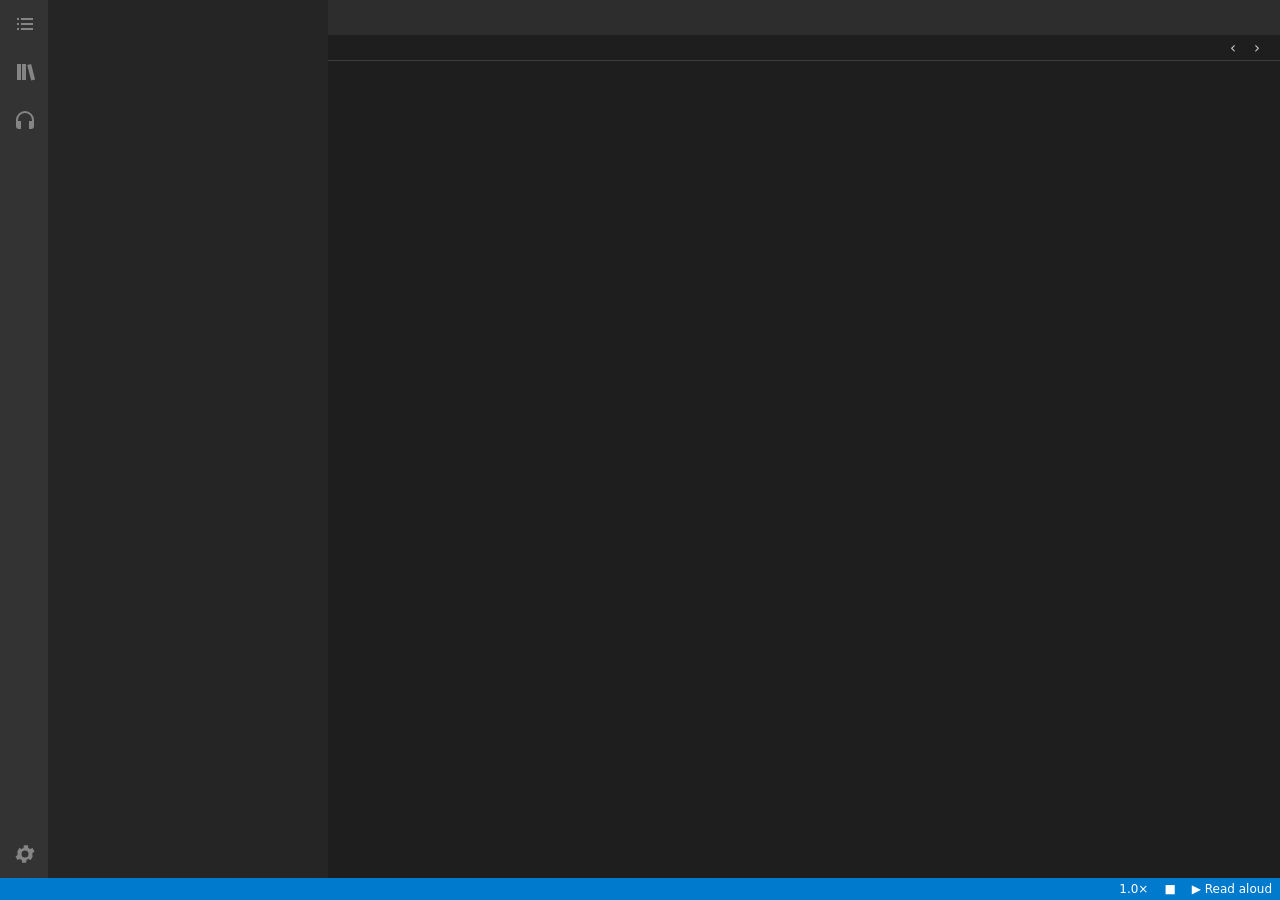
==== crates/marginalia-app/ui/index.html @ fc422eee "Rename project to Marginalia Crates, binaries (marginalia, marginalia-app), app identifier, data dir" ====
<!doctype html>
<html lang="en" data-theme="dark">
<head>
  <meta charset="utf-8">
  <meta name="viewport" content="width=device-width, initial-scale=1">
  <title>Marginalia</title>
  <link rel="stylesheet" href="style.css">
</head>
<body>
  <div id="workbench">
    <nav id="activitybar" aria-label="Views">
      <button class="activity" data-view="chapters" title="Chapters (Ctrl+1)">
        <svg viewBox="0 0 24 24"><path d="M4 6h2v2H4zm4 0h12v2H8zM4 11h2v2H4zm4 0h12v2H8zm-4 5h2v2H4zm4 0h12v2H8z"/></svg>
      </button>
      <button class="activity" data-view="library" title="Library (Ctrl+2)">
        <svg viewBox="0 0 24 24"><path d="M4 4h4v16H4zm5 0h4v16H9zm5.2 1.1 3.9-1 4 15.5-3.9 1z"/></svg>
      </button>
      <button class="activity" data-view="voices" title="Voices (Ctrl+3)">
        <svg viewBox="0 0 24 24"><path d="M12 3a9 9 0 0 0-9 9v6a3 3 0 0 0 3 3h2v-8H5v-1a7 7 0 0 1 14 0v1h-3v8h2a3 3 0 0 0 3-3v-6a9 9 0 0 0-9-9z"/></svg>
      </button>
      <div class="spacer"></div>
      <button class="activity" data-view="settings" title="Settings (Ctrl+,)">
        <svg viewBox="0 0 24 24"><path d="M19.4 13a7.5 7.5 0 0 0 0-2l2.1-1.6-2-3.5-2.5 1a7.4 7.4 0 0 0-1.7-1l-.4-2.6h-4l-.4 2.6a7.4 7.4 0 0 0-1.7 1l-2.5-1-2 3.5L4.6 11a7.5 7.5 0 0 0 0 2l-2.1 1.6 2 3.5 2.5-1a7.4 7.4 0 0 0 1.7 1l.4 2.6h4l.4-2.6a7.4 7.4 0 0 0 1.7-1l2.5 1 2-3.5zM12 15.5a3.5 3.5 0 1 1 0-7 3.5 3.5 0 0 1 0 7z"/></svg>
      </button>
    </nav>

    <aside id="sidebar">
      <header id="sidebar-title"></header>
      <div id="sidebar-content"></div>
    </aside>
    <div id="sash" title="Drag to resize"></div>

    <main id="editor">
      <div id="tabs"></div>
      <div id="breadcrumbs">
        <span id="crumbs"></span>
        <span class="grow"></span>
        <button class="icon-btn" id="btn-prev" title="Previous chapter (←)">‹</button>
        <button class="icon-btn" id="btn-next" title="Next chapter (→)">›</button>
      </div>
      <div id="content" tabindex="0"></div>
    </main>
  </div>

  <footer id="statusbar">
    <div class="left">
      <span class="item" id="st-book"></span>
      <span class="item" id="st-chapter"></span>
      <span class="item" id="st-progress"></span>
    </div>
    <div class="right">
      <span class="item" id="st-voice" title="Voice"></span>
      <button class="item" id="st-speed" title="Speaking speed">1.0×</button>
      <button class="item" id="st-stop" title="Stop">■</button>
      <button class="item" id="st-play" title="Read aloud (Space)">▶ Read aloud</button>
    </div>
  </footer>

  <div id="toasts"></div>
  <script src="app.js"></script>
</body>
</html>
---- crates/marginalia-app/ui/style.css ----
/* Marginalia — VS Code-style workbench. Themes are CSS variables. */

/* Font stacks: Latin fonts with full Vietnamese coverage first, then CJK
   fonts for Chinese characters (browsers fall back glyph by glyph). */
:root {
  --ui-font: system-ui, -apple-system, "Segoe UI", "Noto Sans", Ubuntu,
    "PingFang SC", "Microsoft YaHei", "Noto Sans CJK SC", "Source Han Sans SC", sans-serif;
  --serif: "Noto Serif", "Times New Roman", Georgia, "Songti SC", "SimSun",
    "Noto Serif CJK SC", "Source Han Serif SC", serif;
  --sans: system-ui, -apple-system, "Segoe UI", "Noto Sans", Arial,
    "PingFang SC", "Microsoft YaHei", "Noto Sans CJK SC", "Source Han Sans SC", sans-serif;
}

:root,
:root[data-theme="dark"] {
  --activity-bg: #333333;
  --activity-fg: #858585;
  --activity-fg-active: #ffffff;
  --sidebar-bg: #252526;
  --sidebar-fg: #cccccc;
  --sidebar-title: #bbbbbb;
  --editor-bg: #1e1e1e;
  --reading-fg: #d4d4d4;
  --heading-fg: #ffffff;
  --muted: #8b8b8b;
  --border: #3c3c3c;
  --tab-bg: #2d2d2d;
  --tab-active-bg: #1e1e1e;
  --hover: #2a2d2e;
  --selected: #37373d;
  --selected-focus: #04395e;
  --accent: #007acc;
  --accent-fg: #ffffff;
  --status-bg: #007acc;
  --status-fg: #ffffff;
  --input-bg: #3c3c3c;
  --highlight: rgba(38, 79, 120, 0.85);
  --cursor: rgba(255, 255, 255, 0.12);
  --badge-bg: #4d4d4d;
  --danger: #f48771;
  --scroll: rgba(121, 121, 121, 0.4);
}

:root[data-theme="light"] {
  --activity-bg: #2c2c2c;
  --activity-fg: #8a8a8a;
  --activity-fg-active: #ffffff;
  --sidebar-bg: #f3f3f3;
  --sidebar-fg: #383838;
  --sidebar-title: #6f6f6f;
  --editor-bg: #ffffff;
  --reading-fg: #222222;
  --heading-fg: #000000;
  --muted: #717171;
  --border: #e5e5e5;
  --tab-bg: #ececec;
  --tab-active-bg: #ffffff;
  --hover: #e8e8e8;
  --selected: #e4e6f1;
  --selected-focus: #cce4f7;
  --input-bg: #ffffff;
  --highlight: #add6ff;
  --cursor: rgba(0, 0, 0, 0.07);
  --badge-bg: #c4c4c4;
  --danger: #c72e0f;
  --scroll: rgba(100, 100, 100, 0.4);
}

:root[data-theme="sepia"] {
  --activity-bg: #3b3024;
  --activity-fg: #a89a85;
  --activity-fg-active: #fff7e8;
  --sidebar-bg: #ebe0c8;
  --sidebar-fg: #4a3b2a;
  --sidebar-title: #7a6650;
  --editor-bg: #f4ecd8;
  --reading-fg: #4b3a28;
  --heading-fg: #2f2416;
  --muted: #8a7760;
  --border: #d9cbb0;
  --tab-bg: #e3d6bb;
  --tab-active-bg: #f4ecd8;
  --hover: #e2d5b8;
  --selected: #dccca9;
  --selected-focus: #d4be92;
  --accent: #9a6b2f;
  --status-bg: #8a5f2a;
  --input-bg: #fbf6ea;
  --highlight: #e8cf98;
  --cursor: rgba(90, 60, 20, 0.08);
  --badge-bg: #d2c09c;
  --danger: #a83a1c;
  --scroll: rgba(120, 90, 50, 0.35);
}

* { box-sizing: border-box; }

html, body {
  margin: 0;
  height: 100%;
  overflow: hidden;
  background: var(--editor-bg);
  color: var(--sidebar-fg);
  font: 13px/1.4 var(--ui-font);
  user-select: none;
}

button {
  font: inherit;
  color: inherit;
  background: none;
  border: 0;
  cursor: pointer;
}

::-webkit-scrollbar { width: 10px; height: 10px; }
::-webkit-scrollbar-thumb { background: var(--scroll); }
::-webkit-scrollbar-track { background: transparent; }

#workbench {
  display: flex;
  height: calc(100% - 22px);
}

/* ---------------------------------------------------------- activity bar */

#activitybar {
  width: 48px;
  flex: none;
  display: flex;
  flex-direction: column;
  background: var(--activity-bg);
}
#activitybar .spacer { flex: 1; }
.activity {
  height: 48px;
  display: grid;
  place-items: center;
  border-left: 2px solid transparent;
  color: var(--activity-fg);
}
.activity svg { width: 24px; height: 24px; fill: currentColor; }
.activity:hover { color: var(--activity-fg-active); }
.activity.active {
  color: var(--activity-fg-active);
  border-left-color: var(--activity-fg-active);
}

/* -------------------------------------------------------------- side bar */

#sidebar {
  width: 280px;
  flex: none;
  display: flex;
  flex-direction: column;
  background: var(--sidebar-bg);
  min-width: 170px;
  max-width: 60vw;
}
body.sidebar-hidden #sidebar,
body.sidebar-hidden #sash { display: none; }

#sidebar-title {
  height: 35px;
  flex: none;
  display: flex;
  align-items: center;
  padding: 0 8px 0 20px;
  font-size: 11px;
  letter-spacing: 0.04em;
  text-transform: uppercase;
  color: var(--sidebar-title);
}
#sidebar-title .grow { flex: 1; }
#sidebar-content { flex: 1; overflow-y: auto; overflow-x: hidden; }

#sash {
  width: 4px;
  margin-left: -2px;
  margin-right: -2px;
  cursor: col-resize;
  z-index: 2;
  flex: none;
}
#sash:hover, #sash.dragging { background: var(--accent); }

.section-header {
  display: flex;
  align-items: center;
  height: 22px;
  padding: 0 8px 0 12px;
  font-size: 11px;
  font-weight: 700;
  text-transform: uppercase;
  border-top: 1px solid var(--border);
}
.section-header .grow { flex: 1; }

.filter {
  margin: 4px 12px 8px;
  display: flex;
}
input[type="search"], input[type="text"], select {
  width: 100%;
  background: var(--input-bg);
  color: var(--sidebar-fg);
  border: 1px solid var(--border);
  padding: 4px 6px;
  font: inherit;
  outline: none;
}
select {
  appearance: none;
  -webkit-appearance: none;
  padding-right: 22px;
  background-image: linear-gradient(45deg, transparent 50%, var(--muted) 50%),
    linear-gradient(135deg, var(--muted) 50%, transparent 50%);
  background-position: calc(100% - 12px) 50%, calc(100% - 8px) 50%;
  background-size: 4px 4px;
  background-repeat: no-repeat;
  cursor: pointer;
}
select option { background: var(--sidebar-bg); color: var(--sidebar-fg); }
input:focus, select:focus { border-color: var(--accent); }

.list-item {
  display: flex;
  align-items: center;
  gap: 6px;
  min-height: 22px;
  padding: 2px 8px 2px 20px;
  cursor: pointer;
  white-space: nowrap;
}
.list-item:hover { background: var(--hover); }
.list-item.active { background: var(--selected); }
#sidebar:focus-within .list-item.active { background: var(--selected-focus); }
.list-item .label { flex: 1; overflow: hidden; text-overflow: ellipsis; }
.list-item .num { color: var(--muted); font-variant-numeric: tabular-nums; min-width: 2.2em; text-align: right; }
.list-item .meta { color: var(--muted); font-size: 12px; }
.list-item .actions { display: none; gap: 2px; }
.list-item:hover .actions { display: flex; }

.book-item { align-items: flex-start; padding-top: 6px; padding-bottom: 6px; white-space: normal; }
.book-item .cover {
  flex: none;
  width: 34px;
  height: 46px;
  border-radius: 2px;
  display: grid;
  place-items: center;
  color: #fff;
  font-weight: 700;
  font-size: 15px;
  overflow: hidden;
}
.book-item .cover img { width: 100%; height: 100%; object-fit: cover; }
.book-item .info { flex: 1; min-width: 0; }
.book-item .title { overflow: hidden; text-overflow: ellipsis; white-space: nowrap; }
.book-item .meta { white-space: nowrap; overflow: hidden; text-overflow: ellipsis; }
.progress-line { height: 2px; background: var(--border); margin-top: 4px; }
.progress-line > div { height: 100%; background: var(--accent); }

.badge {
  font-size: 10px;
  padding: 0 5px;
  border-radius: 8px;
  background: var(--badge-bg);
  color: var(--sidebar-fg);
}

.icon-btn {
  width: 22px;
  height: 22px;
  border-radius: 4px;
  display: inline-grid;
  place-items: center;
  font-size: 15px;
  color: var(--sidebar-fg);
}
.icon-btn:hover { background: var(--hover); }
.icon-btn:disabled { opacity: 0.35; cursor: default; background: none; }

.btn {
  background: var(--accent);
  color: var(--accent-fg);
  padding: 5px 12px;
  border-radius: 2px;
}
.btn:hover { filter: brightness(1.1); }
.btn:disabled { opacity: 0.5; cursor: default; }
.btn.block { display: block; width: calc(100% - 40px); margin: 8px 20px; }
.btn.small { padding: 1px 8px; font-size: 12px; }
.btn.secondary { background: var(--badge-bg); color: var(--sidebar-fg); }

.hint { color: var(--muted); padding: 6px 20px; line-height: 1.5; }
.hint code { font-size: 12px; }
.error-text { color: var(--danger); }

.bar {
  height: 4px;
  background: var(--border);
  border-radius: 2px;
  overflow: hidden;
  margin-top: 3px;
}
.bar > div { height: 100%; background: var(--accent); width: 0; transition: width 0.2s; }

.setting { padding: 8px 20px; }
.setting label { display: block; font-weight: 600; margin-bottom: 4px; }
.setting .desc { color: var(--muted); font-size: 12px; margin-bottom: 6px; }
.setting input[type="range"] { width: 100%; accent-color: var(--accent); }
.setting .value { float: right; color: var(--muted); font-weight: 400; }

/* ----------------------------------------------------------------- editor */

#editor {
  flex: 1;
  min-width: 0;
  display: flex;
  flex-direction: column;
  background: var(--editor-bg);
}

#tabs {
  height: 35px;
  flex: none;
  display: flex;
  background: var(--tab-bg);
  overflow: hidden;
}
.tab {
  display: flex;
  align-items: center;
  gap: 6px;
  padding: 0 10px 0 12px;
  max-width: 260px;
  background: var(--tab-active-bg);
  border-top: 1px solid var(--accent);
  color: var(--heading-fg);
}
.tab .label { overflow: hidden; text-overflow: ellipsis; white-space: nowrap; }

#breadcrumbs {
  height: 26px;
  flex: none;
  display: flex;
  align-items: center;
  gap: 2px;
  padding: 0 12px 0 16px;
  color: var(--muted);
  border-bottom: 1px solid var(--border);
}
#breadcrumbs .grow { flex: 1; }
#crumbs { white-space: nowrap; overflow: hidden; text-overflow: ellipsis; }
#crumbs .sep { margin: 0 6px; opacity: 0.7; }

#content {
  position: relative;
  flex: 1;
  overflow-y: auto;
  outline: none;
  scroll-behavior: auto;
}

.reading {
  --font-size: 19px;
  --line-height: 1.7;
  --width: 70ch;
  max-width: var(--width);
  margin: 0 auto;
  padding: 40px 32px 30vh;
  color: var(--reading-fg);
  font-size: var(--font-size);
  line-height: var(--line-height);
  font-family: var(--serif);
  user-select: text;
  line-break: strict;
  overflow-wrap: break-word;
}
.reading.sans { font-family: var(--sans); }
/* Traditional Chinese books get Traditional glyph shapes. */
.reading:lang(zh-TW), .reading:lang(zh-HK), .reading:lang(zh-Hant) {
  --serif: "Noto Serif", "Times New Roman", "Songti TC", "PMingLiU", "Noto Serif CJK TC", serif;
  --sans: system-ui, "Segoe UI", "Noto Sans", "PingFang TC", "Microsoft JhengHei", "Noto Sans CJK TC", sans-serif;
}
/* Chinese paragraphs are traditionally indented by two characters. */
.reading:lang(zh) p:not(.heading) { text-indent: 2em; }
.reading p { margin: 0 0 0.9em; }
.reading p.heading {
  font-size: 1.45em;
  line-height: 1.3;
  font-weight: 600;
  color: var(--heading-fg);
  margin: 0 0 1.2em;
}
.reading figure {
  margin: 1.2em 0;
  text-align: center;
}
.reading figure img {
  max-width: 100%;
  max-height: 85vh;
  height: auto;
  object-fit: contain;
  border-radius: 2px;
}
.reading .s { border-radius: 3px; transition: background-color 0.15s; cursor: text; }
.reading .s.cursor { background: var(--cursor); }
.reading .s.speaking { background: var(--highlight); }

.chapter-nav {
  display: flex;
  justify-content: space-between;
  gap: 12px;
  margin-top: 3em;
  padding-top: 1.5em;
  border-top: 1px solid var(--border);
  font-family: var(--ui-font);
  font-size: 13px;
}
.chapter-nav button {
  padding: 8px 12px;
  border: 1px solid var(--border);
  border-radius: 4px;
  max-width: 48%;
  text-align: left;
  color: var(--reading-fg);
}
.chapter-nav button:hover { background: var(--hover); }
.chapter-nav .next { margin-left: auto; text-align: right; }
.chapter-nav small { display: block; color: var(--muted); }

/* Welcome page, like VS Code's. */
.welcome {
  max-width: 760px;
  margin: 0 auto;
  padding: 10vh 40px 40px;
}
.welcome h1 { font-size: 34px; font-weight: 400; margin: 0; color: var(--heading-fg); }
.welcome .sub { font-size: 17px; color: var(--muted); margin: 4px 0 36px; }
.welcome .cols { display: grid; grid-template-columns: 1fr 1fr; gap: 40px; }
.welcome h2 { font-size: 15px; font-weight: 400; margin: 0 0 10px; color: var(--heading-fg); }
.welcome a, .link {
  color: #3794ff;
  cursor: pointer;
  text-decoration: none;
  display: block;
  padding: 3px 0;
}
:root[data-theme="light"] .welcome a, :root[data-theme="light"] .link { color: #006ab1; }
:root[data-theme="sepia"] .welcome a, :root[data-theme="sepia"] .link { color: #8a4f12; }
.welcome a:hover, .link:hover { text-decoration: underline; }
.welcome .recent span { color: var(--muted); margin-left: 8px; }
.welcome .drop {
  margin-top: 40px;
  border: 1px dashed var(--border);
  border-radius: 6px;
  padding: 24px;
  text-align: center;
  color: var(--muted);
}
.welcome kbd, .hint kbd {
  font: 11px ui-monospace, monospace;
  padding: 1px 4px;
  border: 1px solid var(--border);
  border-radius: 3px;
}
body.dragging #content { outline: 2px dashed var(--accent); outline-offset: -8px; }

/* ------------------------------------------------------------- status bar */

#statusbar {
  height: 22px;
  display: flex;
  justify-content: space-between;
  background: var(--status-bg);
  color: var(--status-fg);
  font-size: 12px;
}
#statusbar .left, #statusbar .right { display: flex; min-width: 0; }
#statusbar .item {
  display: flex;
  align-items: center;
  padding: 0 8px;
  white-space: nowrap;
  color: var(--status-fg);
}
#statusbar .item:empty { display: none; }
#statusbar button.item:hover { background: rgba(255, 255, 255, 0.12); }
#statusbar #st-book { max-width: 30vw; overflow: hidden; text-overflow: ellipsis; display: block; line-height: 22px; }
#st-play.playing { background: rgba(255, 255, 255, 0.18); }

/* ----------------------------------------------------------------- toasts */

#toasts {
  position: fixed;
  right: 12px;
  bottom: 34px;
  display: flex;
  flex-direction: column;
  gap: 8px;
  z-index: 10;
}
.toast {
  width: 380px;
  max-width: calc(100vw - 24px);
  background: var(--sidebar-bg);
  color: var(--sidebar-fg);
  border: 1px solid var(--border);
  border-left: 3px solid var(--accent);
  box-shadow: 0 2px 8px rgba(0, 0, 0, 0.35);
  padding: 10px 12px;
  display: flex;
  gap: 10px;
  align-items: flex-start;
  user-select: text;
}
.toast.error { border-left-color: var(--danger); }
.toast .msg { flex: 1; line-height: 1.45; word-break: break-word; }
.toast .actions { margin-top: 8px; display: flex; gap: 8px; }
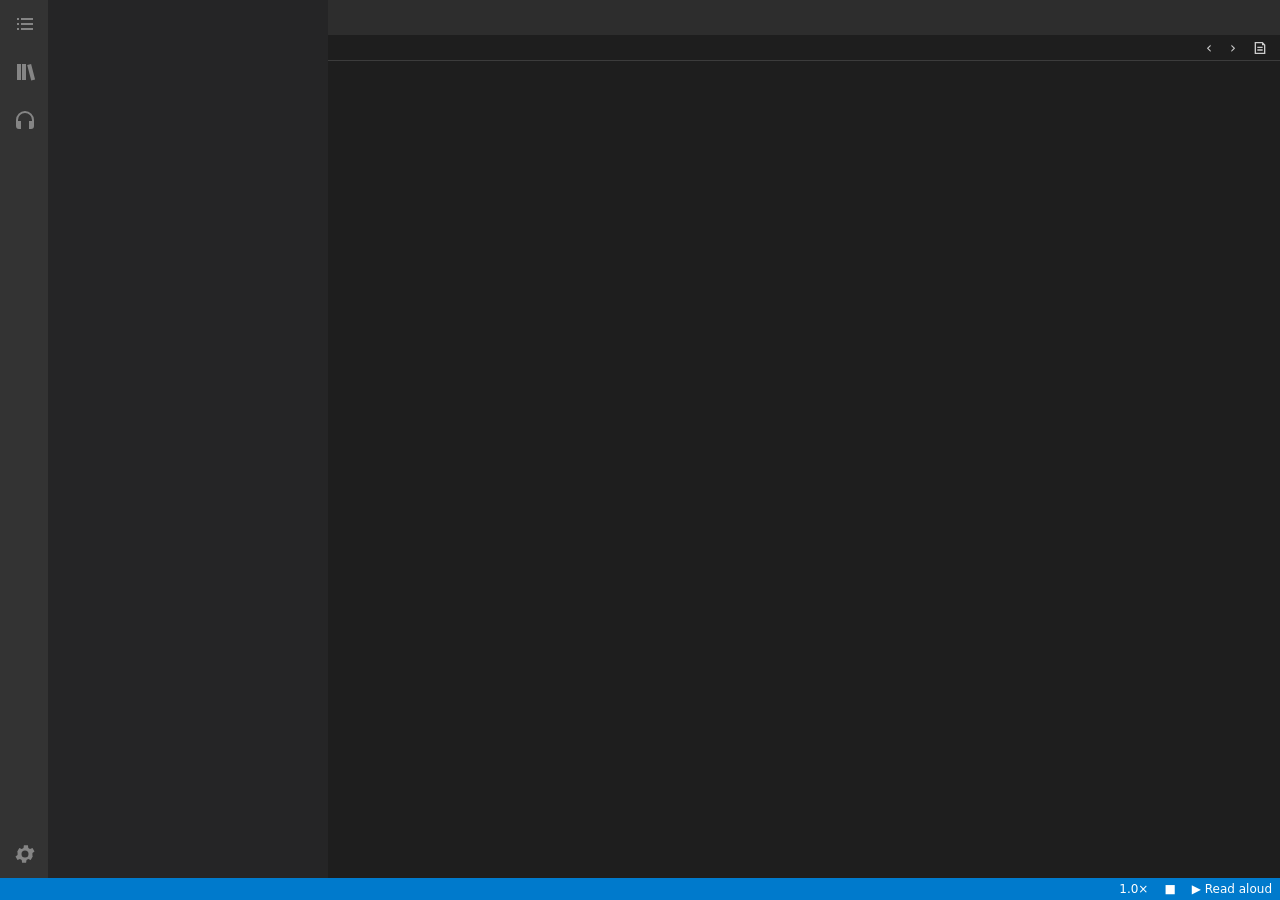
==== commit 591bda0d: "Add notes and a Marginalia logo Notes: annotate a selected passage (also across paragraphs) or a who" ====
--- a/crates/marginalia-app/ui/index.html
+++ b/crates/marginalia-app/ui/index.html
@@ -37,9 +37,22 @@
         <span class="grow"></span>
         <button class="icon-btn" id="btn-prev" title="Previous chapter (←)">‹</button>
         <button class="icon-btn" id="btn-next" title="Next chapter (→)">›</button>
+        <button class="icon-btn" id="btn-notes" title="Toggle notes panel (Ctrl+Shift+M)">
+          <svg viewBox="0 0 24 24"><path d="M4 3h12l4 4v14H4zm2 2v14h12V8h-3V5zm2 5h8v2H8zm0 4h8v2H8z"/></svg>
+        </button>
       </div>
       <div id="content" tabindex="0"></div>
     </main>
+
+    <aside id="notes-panel" aria-label="Notes">
+      <header class="panel-title">
+        <span>Notes</span><span class="badge" id="notes-count">0</span><span class="grow"></span>
+        <button class="icon-btn" id="notes-export" title="Export notes as Markdown">⤓</button>
+        <button class="icon-btn" id="notes-close" title="Close">×</button>
+      </header>
+      <div class="filter"><input type="search" id="notes-filter" placeholder="Filter notes"></div>
+      <div id="notes-list"></div>
+    </aside>
   </div>
 
   <footer id="statusbar">
@@ -47,6 +60,7 @@
       <span class="item" id="st-book"></span>
       <span class="item" id="st-chapter"></span>
       <span class="item" id="st-progress"></span>
+      <button class="item" id="st-notes" title="Notes (Ctrl+Shift+M)"></button>
     </div>
     <div class="right">
       <span class="item" id="st-voice" title="Voice"></span>
@@ -56,6 +70,21 @@
     </div>
   </footer>
 
+  <button id="sel-note" hidden>✎ Note</button>
+  <div id="note-editor" hidden>
+    <div class="quote"></div>
+    <textarea placeholder="Write a note…  (Ctrl+Enter to save, Esc to cancel)"></textarea>
+    <div class="row">
+      <span class="colors">
+        <button data-color="amber" title="Amber"></button><button data-color="green" title="Green"></button><button data-color="blue" title="Blue"></button><button data-color="rose" title="Rose"></button>
+      </span>
+      <span class="grow"></span>
+      <button class="btn small secondary" data-act="delete">Delete</button>
+      <button class="btn small secondary" data-act="cancel">Cancel</button>
+      <button class="btn small" data-act="save">Save</button>
+    </div>
+  </div>
+
   <div id="toasts"></div>
   <script src="app.js"></script>
 </body>
--- a/crates/marginalia-app/ui/style.css
+++ b/crates/marginalia-app/ui/style.css
@@ -519,3 +519,193 @@
 .toast.error { border-left-color: var(--danger); }
 .toast .msg { flex: 1; line-height: 1.45; word-break: break-word; }
 .toast .actions { margin-top: 8px; display: flex; gap: 8px; }
+
+/* ------------------------------------------------------------------ notes */
+
+:root {
+  --note-amber: rgba(242, 184, 75, 0.38);
+  --note-green: rgba(110, 190, 120, 0.35);
+  --note-blue: rgba(90, 160, 240, 0.35);
+  --note-rose: rgba(235, 110, 140, 0.35);
+  --note-amber-solid: #e2a634;
+  --note-green-solid: #5aa865;
+  --note-blue-solid: #4f8fdc;
+  --note-rose-solid: #d65a7c;
+}
+::highlight(note-amber) { background-color: var(--note-amber); }
+::highlight(note-green) { background-color: var(--note-green); }
+::highlight(note-blue) { background-color: var(--note-blue); }
+::highlight(note-rose) { background-color: var(--note-rose); }
+::highlight(note-flash) { background-color: var(--highlight); }
+
+.reading p { position: relative; }
+/* Gutter in the left margin: "+" to annotate a paragraph, dots for notes.
+   Generated content only, so it never becomes part of the text. */
+.reading .gutter {
+  position: absolute;
+  left: -34px;
+  top: 0.15em;
+  width: 22px;
+  height: 22px;
+  border-radius: 50%;
+  display: grid;
+  place-items: center;
+  cursor: pointer;
+  font: 600 15px/1 var(--ui-font);
+  text-indent: 0;
+  user-select: none;
+}
+.reading .gutter.add { opacity: 0; color: var(--muted); }
+.reading .gutter.add::before { content: "+"; }
+.reading p:hover .gutter.add { opacity: 0.8; }
+.reading .gutter.add:hover { background: var(--hover); opacity: 1; }
+.reading p.noted .gutter.add { display: none; }
+.reading .gutter.mark::before {
+  content: "";
+  width: 10px;
+  height: 10px;
+  border-radius: 50%;
+  background: var(--dot, var(--note-amber-solid));
+  box-shadow: 0 0 0 3px var(--editor-bg);
+}
+.reading .gutter.mark[data-count]:not([data-count="1"])::after {
+  content: attr(data-count);
+  position: absolute;
+  left: 18px;
+  top: -4px;
+  font-size: 10px;
+  color: var(--muted);
+}
+.reading p.noted.whole::after {
+  content: "";
+  position: absolute;
+  left: -14px;
+  top: 0.2em;
+  bottom: 0.2em;
+  width: 3px;
+  border-radius: 2px;
+  background: var(--dot, var(--note-amber-solid));
+  opacity: 0.8;
+}
+.reading p.flash { animation: flash 1.4s ease-out; }
+@keyframes flash { from { background: var(--highlight); } to { background: transparent; } }
+
+#notes-panel {
+  width: 300px;
+  flex: none;
+  display: none;
+  flex-direction: column;
+  background: var(--sidebar-bg);
+  border-left: 1px solid var(--border);
+}
+body.notes-open #notes-panel { display: flex; }
+#btn-notes svg { width: 16px; height: 16px; fill: currentColor; }
+body.notes-open #btn-notes { background: var(--selected); }
+.panel-title {
+  height: 35px;
+  flex: none;
+  display: flex;
+  align-items: center;
+  gap: 6px;
+  padding: 0 8px 0 16px;
+  font-size: 11px;
+  letter-spacing: 0.04em;
+  text-transform: uppercase;
+  color: var(--sidebar-title);
+}
+.panel-title .grow { flex: 1; }
+#notes-list { flex: 1; overflow-y: auto; padding-bottom: 20px; }
+.note-group {
+  padding: 10px 16px 4px;
+  font-size: 11px;
+  font-weight: 700;
+  text-transform: uppercase;
+  color: var(--sidebar-title);
+}
+.note-card {
+  margin: 4px 10px;
+  padding: 8px 10px;
+  border-left: 3px solid var(--dot, var(--note-amber-solid));
+  border-radius: 3px;
+  background: var(--editor-bg);
+  cursor: pointer;
+  position: relative;
+}
+.note-card:hover { background: var(--hover); }
+.note-card.active { outline: 1px solid var(--accent); }
+.note-card .q {
+  font-style: italic;
+  color: var(--muted);
+  display: -webkit-box;
+  -webkit-line-clamp: 3;
+  -webkit-box-orient: vertical;
+  overflow: hidden;
+  margin-bottom: 4px;
+}
+.note-card .t { white-space: pre-wrap; word-break: break-word; color: var(--sidebar-fg); }
+.note-card .when { font-size: 11px; color: var(--muted); margin-top: 4px; }
+.note-card .actions { position: absolute; top: 4px; right: 4px; display: none; }
+.note-card:hover .actions { display: flex; }
+
+#sel-note {
+  position: fixed;
+  z-index: 20;
+  background: var(--accent);
+  color: var(--accent-fg);
+  padding: 4px 10px;
+  border-radius: 4px;
+  box-shadow: 0 2px 8px rgba(0, 0, 0, 0.35);
+  font-size: 12px;
+}
+#note-editor {
+  position: fixed;
+  z-index: 20;
+  width: 360px;
+  max-width: calc(100vw - 24px);
+  background: var(--sidebar-bg);
+  border: 1px solid var(--border);
+  border-radius: 6px;
+  box-shadow: 0 6px 24px rgba(0, 0, 0, 0.4);
+  padding: 10px;
+  display: flex;
+  flex-direction: column;
+  gap: 8px;
+}
+#note-editor[hidden], #sel-note[hidden] { display: none; }
+#note-editor .quote {
+  font-style: italic;
+  color: var(--muted);
+  border-left: 3px solid var(--dot, var(--note-amber-solid));
+  padding-left: 8px;
+  max-height: 4.5em;
+  overflow: hidden;
+}
+#note-editor textarea {
+  min-height: 90px;
+  resize: vertical;
+  background: var(--input-bg);
+  color: var(--sidebar-fg);
+  border: 1px solid var(--border);
+  padding: 6px;
+  font: 13px/1.5 var(--ui-font);
+  outline: none;
+}
+#note-editor textarea:focus { border-color: var(--accent); }
+#note-editor .row { display: flex; align-items: center; gap: 6px; }
+#note-editor .row .grow { flex: 1; }
+#note-editor .colors { display: flex; gap: 6px; }
+#note-editor .colors button {
+  width: 16px;
+  height: 16px;
+  border-radius: 50%;
+  border: 2px solid transparent;
+}
+#note-editor .colors button.on { border-color: var(--sidebar-fg); }
+[data-color="amber"] { --dot: var(--note-amber-solid); }
+[data-color="green"] { --dot: var(--note-green-solid); }
+[data-color="blue"] { --dot: var(--note-blue-solid); }
+[data-color="rose"] { --dot: var(--note-rose-solid); }
+#note-editor .colors button { background: var(--dot); }
+
+.welcome .brand { display: flex; align-items: center; gap: 18px; }
+.welcome .brand img { width: 72px; height: 72px; }
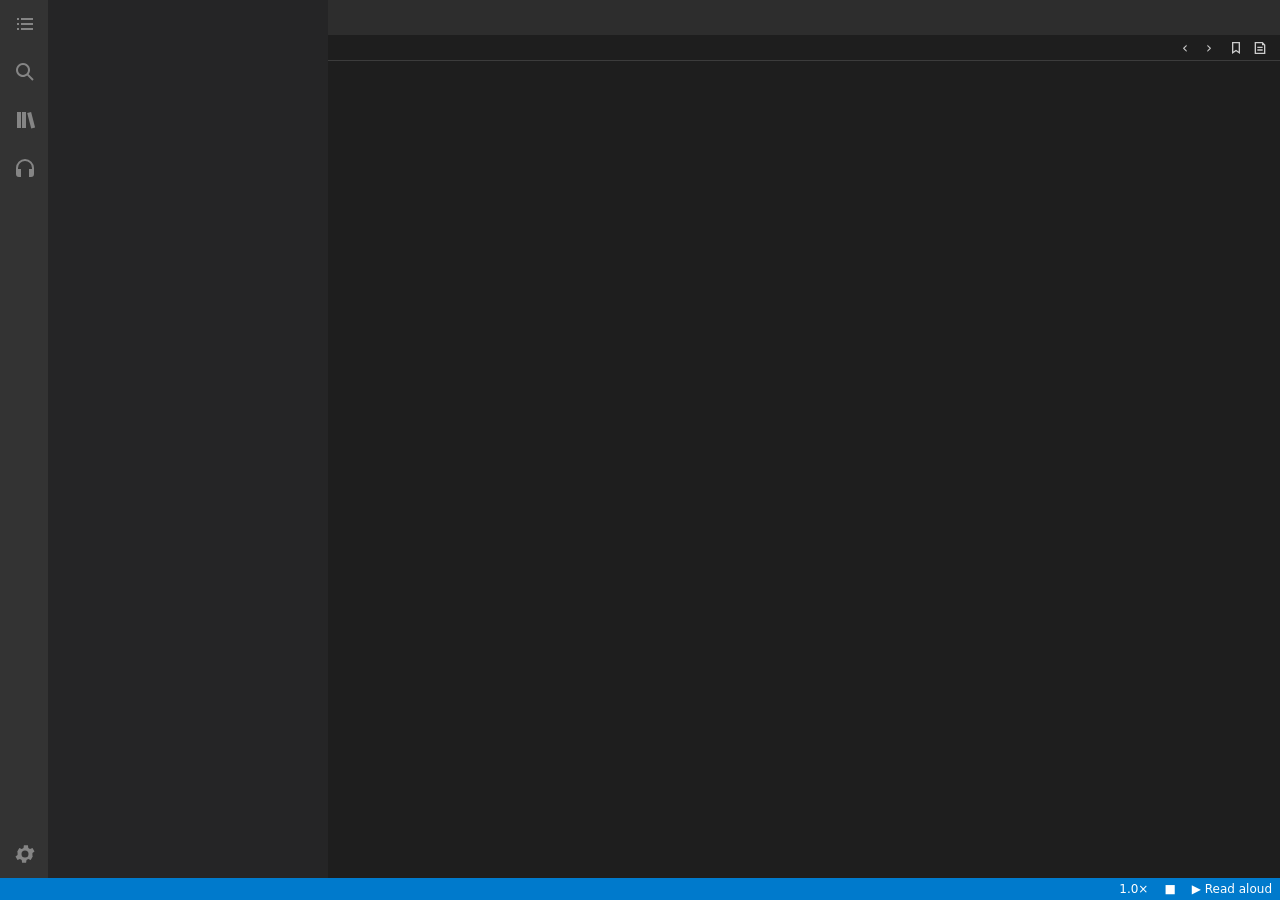
==== commit 5d99ebfa: "Add search inside a book and bookmarks Search (Ctrl+F) looks through every chapter, ignoring case an" ====
--- a/crates/marginalia-app/ui/index.html
+++ b/crates/marginalia-app/ui/index.html
@@ -11,6 +11,9 @@
     <nav id="activitybar" aria-label="Views">
       <button class="activity" data-view="chapters" title="Chapters (Ctrl+1)">
         <svg viewBox="0 0 24 24"><path d="M4 6h2v2H4zm4 0h12v2H8zM4 11h2v2H4zm4 0h12v2H8zm-4 5h2v2H4zm4 0h12v2H8z"/></svg>
+      </button>
+      <button class="activity" data-view="search" title="Search in book (Ctrl+F)">
+        <svg viewBox="0 0 24 24"><path d="M10 3a7 7 0 0 1 5.6 11.2l5.1 5.1-1.4 1.4-5.1-5.1A7 7 0 1 1 10 3zm0 2a5 5 0 1 0 0 10 5 5 0 0 0 0-10z"/></svg>
       </button>
       <button class="activity" data-view="library" title="Library (Ctrl+2)">
         <svg viewBox="0 0 24 24"><path d="M4 4h4v16H4zm5 0h4v16H9zm5.2 1.1 3.9-1 4 15.5-3.9 1z"/></svg>
@@ -37,6 +40,9 @@
         <span class="grow"></span>
         <button class="icon-btn" id="btn-prev" title="Previous chapter (←)">‹</button>
         <button class="icon-btn" id="btn-next" title="Next chapter (→)">›</button>
+        <button class="icon-btn" id="btn-bookmark" title="Bookmark this place (Ctrl+D)">
+          <svg viewBox="0 0 24 24"><path d="M6 3h12v18l-6-4-6 4zm2 2v12.3l4-2.7 4 2.7V5z"/></svg>
+        </button>
         <button class="icon-btn" id="btn-notes" title="Toggle notes panel (Ctrl+Shift+M)">
           <svg viewBox="0 0 24 24"><path d="M4 3h12l4 4v14H4zm2 2v14h12V8h-3V5zm2 5h8v2H8zm0 4h8v2H8z"/></svg>
         </button>
@@ -46,11 +52,13 @@
 
     <aside id="notes-panel" aria-label="Notes">
       <header class="panel-title">
-        <span>Notes</span><span class="badge" id="notes-count">0</span><span class="grow"></span>
+        <button class="panel-tab" data-tab="notes">Notes <span class="badge" id="notes-count">0</span></button>
+        <button class="panel-tab" data-tab="bookmarks">Bookmarks <span class="badge" id="bookmarks-count">0</span></button>
+        <span class="grow"></span>
         <button class="icon-btn" id="notes-export" title="Export notes as Markdown">⤓</button>
         <button class="icon-btn" id="notes-close" title="Close">×</button>
       </header>
-      <div class="filter"><input type="search" id="notes-filter" placeholder="Filter notes"></div>
+      <div class="filter"><input type="search" id="notes-filter" placeholder="Filter"></div>
       <div id="notes-list"></div>
     </aside>
   </div>
--- a/crates/marginalia-app/ui/style.css
+++ b/crates/marginalia-app/ui/style.css
@@ -599,7 +599,8 @@
   border-left: 1px solid var(--border);
 }
 body.notes-open #notes-panel { display: flex; }
-#btn-notes svg { width: 16px; height: 16px; fill: currentColor; }
+#btn-notes svg, #btn-bookmark svg { width: 16px; height: 16px; fill: currentColor; }
+#btn-bookmark.on { color: var(--note-rose-solid); }
 body.notes-open #btn-notes { background: var(--selected); }
 .panel-title {
   height: 35px;
@@ -709,3 +710,94 @@
 
 .welcome .brand { display: flex; align-items: center; gap: 18px; }
 .welcome .brand img { width: 72px; height: 72px; }
+
+/* ---------------------------------------------------------------- voices */
+
+.model-card {
+  margin: 6px 12px;
+  padding: 8px 10px;
+  border: 1px solid var(--border);
+  border-radius: 4px;
+  background: var(--editor-bg);
+}
+.model-card.recommended { border-color: var(--accent); }
+.model-card .row { display: flex; align-items: center; gap: 6px; }
+.model-card .row .label { flex: 1; font-weight: 600; }
+.model-card .meta { margin-top: 3px; line-height: 1.4; }
+.model-card .slot { margin-top: 6px; }
+.voice-choice select { width: 100%; }
+
+/* --------------------------------------------------------- panel tabs */
+
+.panel-tab {
+  font: inherit;
+  text-transform: uppercase;
+  letter-spacing: 0.04em;
+  color: var(--sidebar-title);
+  padding: 0 4px;
+  height: 35px;
+  border-bottom: 1px solid transparent;
+}
+.panel-tab.active { color: var(--heading-fg); border-bottom-color: var(--accent); }
+
+/* ---------------------------------------------------------------- search */
+
+.search-box { margin: 4px 12px 6px; display: flex; flex-direction: column; gap: 4px; }
+.search-box .meta { color: var(--muted); font-size: 12px; }
+.search-hit {
+  padding: 3px 12px 3px 24px;
+  cursor: pointer;
+  line-height: 1.4;
+  color: var(--sidebar-fg);
+  overflow: hidden;
+  display: -webkit-box;
+  -webkit-line-clamp: 2;
+  -webkit-box-orient: vertical;
+}
+.search-hit:hover { background: var(--hover); }
+.search-hit.active { background: var(--selected-focus); }
+.search-hit mark {
+  background: rgba(234, 92, 0, 0.33);
+  color: inherit;
+  border-radius: 2px;
+}
+.search-group {
+  display: flex;
+  align-items: center;
+  gap: 6px;
+  padding: 6px 12px 2px;
+  font-weight: 600;
+  white-space: nowrap;
+  overflow: hidden;
+  text-overflow: ellipsis;
+}
+.search-group .badge { margin-left: auto; }
+::highlight(search-hit) { background-color: rgba(234, 92, 0, 0.33); }
+::highlight(search-current) { background-color: rgba(234, 92, 0, 0.75); }
+
+/* ------------------------------------------------------------- bookmarks */
+
+.reading p.bookmarked::before {
+  content: "";
+  position: absolute;
+  right: -26px;
+  top: 0.1em;
+  width: 10px;
+  height: 16px;
+  background: var(--note-rose-solid);
+  clip-path: polygon(0 0, 100% 0, 100% 100%, 50% 70%, 0 100%);
+}
+.bookmark-card {
+  margin: 4px 10px;
+  padding: 8px 10px;
+  border-left: 3px solid var(--note-rose-solid);
+  border-radius: 3px;
+  background: var(--editor-bg);
+  cursor: pointer;
+  position: relative;
+}
+.bookmark-card:hover { background: var(--hover); }
+.bookmark-card .where { font-size: 11px; color: var(--muted); margin-bottom: 2px; }
+.bookmark-card .actions { position: absolute; top: 4px; right: 4px; display: none; }
+.bookmark-card:hover .actions { display: flex; }
+.icon-btn[hidden] { display: none; }
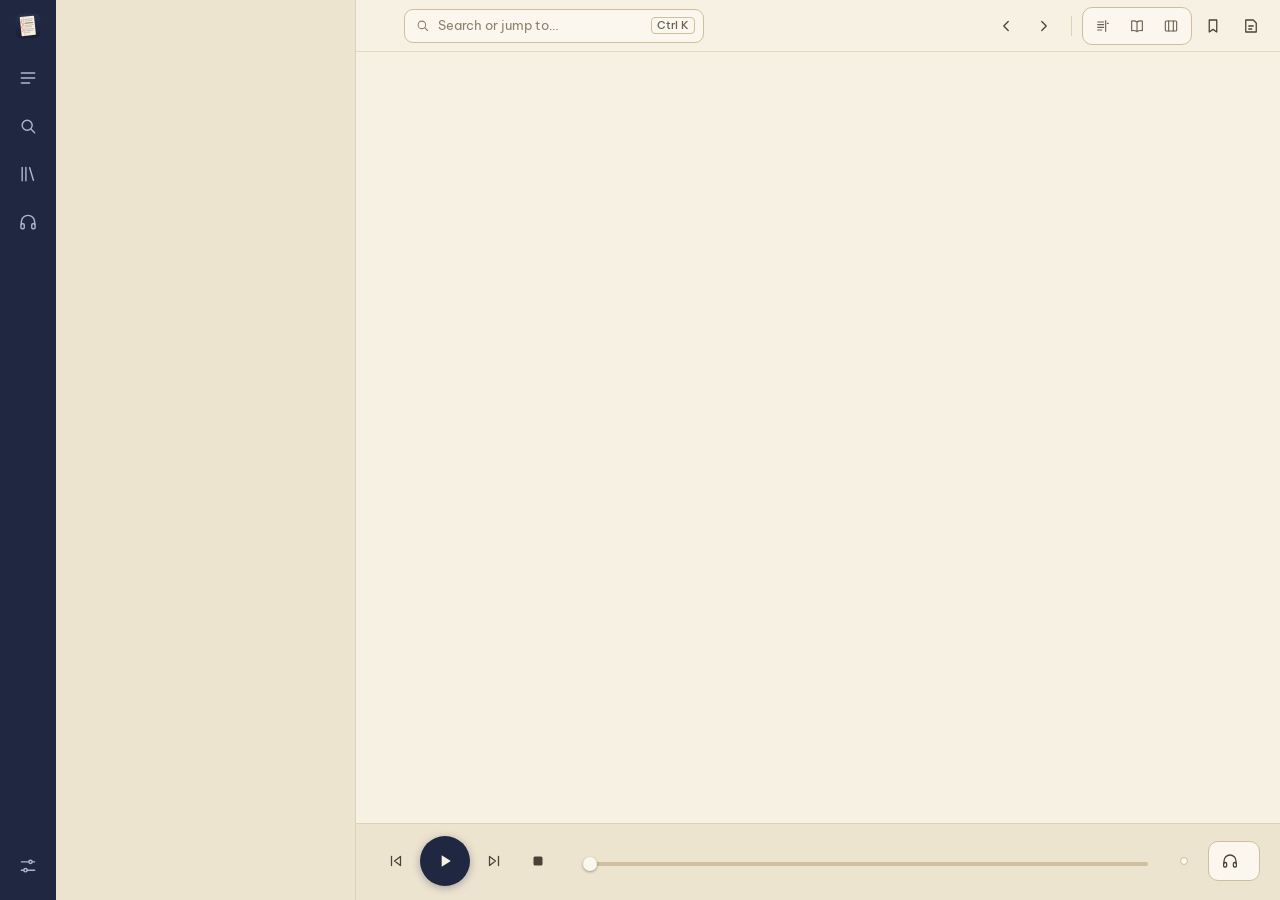
==== commit 162f9c4c: "New look: ink and paper, three layouts, book map The interface follows the logo: an ink rail, paper " ====
--- a/crates/marginalia-app/ui/index.html
+++ b/crates/marginalia-app/ui/index.html
@@ -1,99 +1,163 @@
 <!doctype html>
-<html lang="en" data-theme="dark">
+<html lang="en" data-theme="paper">
 <head>
   <meta charset="utf-8">
   <meta name="viewport" content="width=device-width, initial-scale=1">
   <title>Marginalia</title>
   <link rel="stylesheet" href="style.css">
 </head>
-<body>
+<body class="layout-margin">
+  <!-- Icons: one stroke family, referenced with <use href="#i-name">. -->
+  <svg xmlns="http://www.w3.org/2000/svg" style="display:none">
+    <symbol id="i-toc" viewBox="0 0 24 24"><path d="M4 6h16M4 12h16M4 18h10"/></symbol>
+    <symbol id="i-search" viewBox="0 0 24 24"><circle cx="11" cy="11" r="6"/><path d="M20 20l-4.5-4.5"/></symbol>
+    <symbol id="i-library" viewBox="0 0 24 24"><path d="M5 4v16M9.5 4v16M14 4.5l4.5 15"/></symbol>
+    <symbol id="i-voices" viewBox="0 0 24 24"><path d="M4 15v-3a8 8 0 0 1 16 0v3"/><rect x="3.5" y="14" width="4" height="6" rx="1.5"/><rect x="16.5" y="14" width="4" height="6" rx="1.5"/></symbol>
+    <symbol id="i-settings" viewBox="0 0 24 24"><path d="M4 7h9M17 7h3M4 17h3M11 17h9"/><circle cx="15" cy="7" r="2"/><circle cx="9" cy="17" r="2"/></symbol>
+    <symbol id="i-left" viewBox="0 0 24 24"><path d="M15 6l-6 6 6 6"/></symbol>
+    <symbol id="i-right" viewBox="0 0 24 24"><path d="M9 6l6 6-6 6"/></symbol>
+    <symbol id="i-up" viewBox="0 0 24 24"><path d="M6 15l6-6 6 6"/></symbol>
+    <symbol id="i-down" viewBox="0 0 24 24"><path d="M6 9l6 6 6-6"/></symbol>
+    <symbol id="i-bookmark" viewBox="0 0 24 24"><path d="M7 4h10v16l-5-3.5L7 20z"/></symbol>
+    <symbol id="i-note" viewBox="0 0 24 24"><path d="M5 4h10l4 4v12H5z"/><path d="M9 12h6M9 16h4"/></symbol>
+    <symbol id="i-close" viewBox="0 0 24 24"><path d="M6 6l12 12M18 6L6 18"/></symbol>
+    <symbol id="i-export" viewBox="0 0 24 24"><path d="M12 4v11M7 10l5 5 5-5M5 20h14"/></symbol>
+    <symbol id="i-play" viewBox="0 0 24 24"><path d="M8 5l11 7-11 7z" fill="currentColor" stroke="none"/></symbol>
+    <symbol id="i-pause" viewBox="0 0 24 24"><rect x="6.5" y="5" width="4" height="14" rx="1" fill="currentColor" stroke="none"/><rect x="13.5" y="5" width="4" height="14" rx="1" fill="currentColor" stroke="none"/></symbol>
+    <symbol id="i-stop" viewBox="0 0 24 24"><rect x="6" y="6" width="12" height="12" rx="2" fill="currentColor" stroke="none"/></symbol>
+    <symbol id="i-prev" viewBox="0 0 24 24"><path d="M6 6v12"/><path d="M18 6l-8 6 8 6z"/></symbol>
+    <symbol id="i-next" viewBox="0 0 24 24"><path d="M18 6v12"/><path d="M6 6l8 6-8 6z"/></symbol>
+    <symbol id="i-plus" viewBox="0 0 24 24"><path d="M12 5v14M5 12h14"/></symbol>
+    <symbol id="i-edit" viewBox="0 0 24 24"><path d="M15 5l4 4L9 19H5v-4z"/></symbol>
+    <symbol id="i-copy" viewBox="0 0 24 24"><rect x="8" y="8" width="11" height="11" rx="2"/><path d="M5 15V6a1 1 0 0 1 1-1h9"/></symbol>
+    <symbol id="i-marker" viewBox="0 0 24 24"><path d="M14 4l6 6-8 8H6v-6z"/><path d="M4 20h7"/></symbol>
+    <symbol id="i-map" viewBox="0 0 24 24"><path d="M4 6h9M4 10h14M4 14h6M4 18h11"/></symbol>
+    <symbol id="i-image" viewBox="0 0 24 24"><rect x="4" y="5" width="16" height="14" rx="2"/><circle cx="9" cy="10" r="1.5"/><path d="M20 16l-5-5-8 8"/></symbol>
+    <symbol id="i-star" viewBox="0 0 24 24"><path d="M12 4l2.4 5 5.4.6-4 3.7 1.1 5.4L12 16l-4.9 2.7 1.1-5.4-4-3.7 5.4-.6z"/></symbol>
+    <symbol id="i-check" viewBox="0 0 24 24"><path d="M5 12.5l4.5 4.5L19 7"/></symbol>
+    <symbol id="i-book" viewBox="0 0 24 24"><path d="M12 6c-2-1.5-5-2-8-1.5V19c3-.5 6 0 8 1.5 2-1.5 5-2 8-1.5V4.5c-3-.5-6 0-8 1.5zM12 6v14.5"/></symbol>
+    <symbol id="i-margin" viewBox="0 0 24 24"><path d="M4 6h9M4 10h9M4 14h9M4 18h6"/><path d="M16 4v16" /><path d="M18.5 8h1.5"/></symbol>
+    <symbol id="i-panels" viewBox="0 0 24 24"><rect x="3.5" y="4.5" width="17" height="15" rx="1.5"/><path d="M8.5 4.5v15M15.5 4.5v15"/></symbol>
+    <symbol id="i-command" viewBox="0 0 24 24"><rect x="3.5" y="6" width="17" height="12" rx="2"/><path d="M7 10h1M11 10h2M16 10h1M8 14h8"/></symbol>
+  </svg>
+
   <div id="workbench">
     <nav id="activitybar" aria-label="Views">
-      <button class="activity" data-view="chapters" title="Chapters (Ctrl+1)">
-        <svg viewBox="0 0 24 24"><path d="M4 6h2v2H4zm4 0h12v2H8zM4 11h2v2H4zm4 0h12v2H8zm-4 5h2v2H4zm4 0h12v2H8z"/></svg>
-      </button>
-      <button class="activity" data-view="search" title="Search in book (Ctrl+F)">
-        <svg viewBox="0 0 24 24"><path d="M10 3a7 7 0 0 1 5.6 11.2l5.1 5.1-1.4 1.4-5.1-5.1A7 7 0 1 1 10 3zm0 2a5 5 0 1 0 0 10 5 5 0 0 0 0-10z"/></svg>
-      </button>
-      <button class="activity" data-view="library" title="Library (Ctrl+2)">
-        <svg viewBox="0 0 24 24"><path d="M4 4h4v16H4zm5 0h4v16H9zm5.2 1.1 3.9-1 4 15.5-3.9 1z"/></svg>
-      </button>
-      <button class="activity" data-view="voices" title="Voices (Ctrl+3)">
-        <svg viewBox="0 0 24 24"><path d="M12 3a9 9 0 0 0-9 9v6a3 3 0 0 0 3 3h2v-8H5v-1a7 7 0 0 1 14 0v1h-3v8h2a3 3 0 0 0 3-3v-6a9 9 0 0 0-9-9z"/></svg>
-      </button>
+      <img class="mark" src="logo.svg" alt="" width="28" height="28">
+      <button class="activity" data-view="chapters" aria-label="Contents" title="Contents (Ctrl+1)"><svg class="i"><use href="#i-toc"/></svg></button>
+      <button class="activity" data-view="search" aria-label="Search in book" title="Search in book (Ctrl+F)"><svg class="i"><use href="#i-search"/></svg></button>
+      <button class="activity" data-view="library" aria-label="Library" title="Library (Ctrl+2)"><svg class="i"><use href="#i-library"/></svg></button>
+      <button class="activity" data-view="voices" aria-label="Voices" title="Voices (Ctrl+3)"><svg class="i"><use href="#i-voices"/></svg><span class="dot" hidden></span></button>
       <div class="spacer"></div>
-      <button class="activity" data-view="settings" title="Settings (Ctrl+,)">
-        <svg viewBox="0 0 24 24"><path d="M19.4 13a7.5 7.5 0 0 0 0-2l2.1-1.6-2-3.5-2.5 1a7.4 7.4 0 0 0-1.7-1l-.4-2.6h-4l-.4 2.6a7.4 7.4 0 0 0-1.7 1l-2.5-1-2 3.5L4.6 11a7.5 7.5 0 0 0 0 2l-2.1 1.6 2 3.5 2.5-1a7.4 7.4 0 0 0 1.7 1l.4 2.6h4l.4-2.6a7.4 7.4 0 0 0 1.7-1l2.5 1 2-3.5zM12 15.5a3.5 3.5 0 1 1 0-7 3.5 3.5 0 0 1 0 7z"/></svg>
-      </button>
+      <button class="activity" data-view="settings" aria-label="Settings" title="Settings (Ctrl+,)"><svg class="i"><use href="#i-settings"/></svg></button>
     </nav>
 
-    <aside id="sidebar">
+    <aside id="sidebar" aria-label="Side bar">
       <header id="sidebar-title"></header>
       <div id="sidebar-content"></div>
     </aside>
     <div id="sash" title="Drag to resize"></div>
 
     <main id="editor">
-      <div id="tabs"></div>
-      <div id="breadcrumbs">
-        <span id="crumbs"></span>
+      <div id="tabs" role="tablist" aria-label="Open books"></div>
+      <div id="toolbar">
+        <nav id="crumbs" aria-label="Breadcrumb"></nav>
+        <button id="btn-palette" title="Search the book or jump to a chapter (Ctrl+K)">
+          <svg class="i"><use href="#i-search"/></svg><span>Search or jump to…</span><kbd>Ctrl K</kbd>
+        </button>
         <span class="grow"></span>
-        <button class="icon-btn" id="btn-prev" title="Previous chapter (←)">‹</button>
-        <button class="icon-btn" id="btn-next" title="Next chapter (→)">›</button>
-        <button class="icon-btn" id="btn-bookmark" title="Bookmark this place (Ctrl+D)">
-          <svg viewBox="0 0 24 24"><path d="M6 3h12v18l-6-4-6 4zm2 2v12.3l4-2.7 4 2.7V5z"/></svg>
-        </button>
-        <button class="icon-btn" id="btn-notes" title="Toggle notes panel (Ctrl+Shift+M)">
-          <svg viewBox="0 0 24 24"><path d="M4 3h12l4 4v14H4zm2 2v14h12V8h-3V5zm2 5h8v2H8zm0 4h8v2H8z"/></svg>
-        </button>
+        <button class="icon-btn" id="btn-prev" aria-label="Previous chapter" title="Previous chapter"><svg class="i"><use href="#i-left"/></svg></button>
+        <button class="icon-btn" id="btn-next" aria-label="Next chapter" title="Next chapter"><svg class="i"><use href="#i-right"/></svg></button>
+        <span class="sep" aria-hidden="true"></span>
+        <div class="seg" id="layout-switch" role="radiogroup" aria-label="Layout">
+          <button role="radio" data-layout="margin" aria-label="Margin layout" title="Margin: notes beside the text"><svg class="i"><use href="#i-margin"/></svg></button>
+          <button role="radio" data-layout="book" aria-label="Book layout" title="Book: two-page spread"><svg class="i"><use href="#i-book"/></svg></button>
+          <button role="radio" data-layout="workbench" aria-label="Workbench layout" title="Workbench: tabs, notes panel, status bar"><svg class="i"><use href="#i-panels"/></svg></button>
+        </div>
+        <button class="icon-btn" id="btn-bookmark" aria-label="Bookmark this place" title="Bookmark this place (Ctrl+D)"><svg class="i"><use href="#i-bookmark"/></svg></button>
+        <button class="icon-btn" id="btn-notes" aria-label="Notes panel" title="Notes and bookmarks (Ctrl+Shift+M)"><svg class="i"><use href="#i-note"/></svg><span class="count" id="notes-badge"></span></button>
       </div>
       <div id="content" tabindex="0"></div>
+
+      <div id="player" role="region" aria-label="Read aloud">
+        <div class="transport">
+          <button class="round" id="pl-prev" aria-label="Previous sentence" title="Previous sentence"><svg class="i"><use href="#i-prev"/></svg></button>
+          <button class="round big" id="pl-play" aria-label="Read aloud" title="Read aloud (Space)"><svg class="i"><use href="#i-play"/></svg></button>
+          <button class="round" id="pl-next" aria-label="Next sentence" title="Next sentence"><svg class="i"><use href="#i-next"/></svg></button>
+          <button class="round" id="pl-stop" aria-label="Stop" title="Stop (Esc)"><svg class="i"><use href="#i-stop"/></svg></button>
+        </div>
+        <div class="now">
+          <p class="line" id="pl-line"></p>
+          <div class="track-row">
+            <span id="pl-where"></span>
+            <div class="track" id="pl-track" role="slider" tabindex="0" aria-label="Position in chapter" aria-valuemin="0" aria-valuemax="100" aria-valuenow="0"><div class="fill"></div><div class="knob"></div></div>
+            <span id="pl-left"></span>
+          </div>
+        </div>
+        <div class="seg" id="pl-speed" role="radiogroup" aria-label="Speed"></div>
+        <button class="voice-btn" id="pl-voice" title="Choose a voice"><svg class="i"><use href="#i-voices"/></svg><span></span></button>
+      </div>
     </main>
 
-    <aside id="notes-panel" aria-label="Notes">
-      <header class="panel-title">
-        <button class="panel-tab" data-tab="notes">Notes <span class="badge" id="notes-count">0</span></button>
-        <button class="panel-tab" data-tab="bookmarks">Bookmarks <span class="badge" id="bookmarks-count">0</span></button>
+    <aside id="notes-panel" aria-label="Notes and bookmarks">
+      <header class="panel-title" role="tablist">
+        <button class="panel-tab" role="tab" data-tab="notes">Notes <span class="count" id="notes-count">0</span></button>
+        <button class="panel-tab" role="tab" data-tab="bookmarks">Bookmarks <span class="count" id="bookmarks-count">0</span></button>
         <span class="grow"></span>
-        <button class="icon-btn" id="notes-export" title="Export notes as Markdown">⤓</button>
-        <button class="icon-btn" id="notes-close" title="Close">×</button>
+        <button class="icon-btn" id="notes-export" aria-label="Export notes as Markdown" title="Export notes as Markdown"><svg class="i"><use href="#i-export"/></svg></button>
+        <button class="icon-btn" id="notes-close" aria-label="Close panel" title="Close"><svg class="i"><use href="#i-close"/></svg></button>
       </header>
-      <div class="filter"><input type="search" id="notes-filter" placeholder="Filter"></div>
+      <div class="filter"><input type="search" id="notes-filter" placeholder="Filter" aria-label="Filter notes"></div>
       <div id="notes-list"></div>
     </aside>
   </div>
 
   <footer id="statusbar">
     <div class="left">
-      <span class="item" id="st-book"></span>
+      <button class="item" id="st-book" title="Library"></button>
       <span class="item" id="st-chapter"></span>
       <span class="item" id="st-progress"></span>
       <button class="item" id="st-notes" title="Notes (Ctrl+Shift+M)"></button>
     </div>
     <div class="right">
-      <span class="item" id="st-voice" title="Voice"></span>
+      <span class="item" id="st-download" role="status"></span>
+      <button class="item" id="st-voice" title="Voices"></button>
       <button class="item" id="st-speed" title="Speaking speed">1.0×</button>
-      <button class="item" id="st-stop" title="Stop">■</button>
-      <button class="item" id="st-play" title="Read aloud (Space)">▶ Read aloud</button>
+      <button class="item" id="st-stop" aria-label="Stop" title="Stop"><svg class="i"><use href="#i-stop"/></svg></button>
+      <button class="item" id="st-play" title="Read aloud (Space)"></button>
     </div>
   </footer>
 
-  <button id="sel-note" hidden>✎ Note</button>
-  <div id="note-editor" hidden>
+  <div id="sel-tools" role="toolbar" aria-label="Selection" hidden>
+    <button data-act="note"><svg class="i"><use href="#i-note"/></svg>Add note</button>
+    <button data-act="highlight"><svg class="i"><use href="#i-marker"/></svg>Highlight</button>
+    <button data-act="read"><svg class="i"><use href="#i-play"/></svg>Read from here</button>
+    <button data-act="copy"><svg class="i"><use href="#i-copy"/></svg>Copy</button>
+  </div>
+
+  <div id="note-editor" role="dialog" aria-label="Note" hidden>
     <div class="quote"></div>
-    <textarea placeholder="Write a note…  (Ctrl+Enter to save, Esc to cancel)"></textarea>
+    <textarea aria-label="Note text" placeholder="Write a note…  (Ctrl+Enter to save, Esc to cancel)"></textarea>
     <div class="row">
-      <span class="colors">
-        <button data-color="amber" title="Amber"></button><button data-color="green" title="Green"></button><button data-color="blue" title="Blue"></button><button data-color="rose" title="Rose"></button>
+      <span class="colors" role="radiogroup" aria-label="Color">
+        <button data-color="amber" aria-label="Amber" title="Amber"></button><button data-color="green" aria-label="Green" title="Green"></button><button data-color="blue" aria-label="Blue" title="Blue"></button><button data-color="rose" aria-label="Rose" title="Rose"></button>
       </span>
       <span class="grow"></span>
-      <button class="btn small secondary" data-act="delete">Delete</button>
-      <button class="btn small secondary" data-act="cancel">Cancel</button>
+      <button class="btn small quiet" data-act="delete">Delete</button>
+      <button class="btn small quiet" data-act="cancel">Cancel</button>
       <button class="btn small" data-act="save">Save</button>
     </div>
   </div>
 
-  <div id="toasts"></div>
+  <div id="palette" role="dialog" aria-label="Search or jump" hidden>
+    <div class="box">
+      <svg class="i"><use href="#i-search"/></svg>
+      <input type="text" id="palette-input" placeholder="Search the book, jump to a chapter, or run a command" autocomplete="off" spellcheck="false" aria-label="Search or jump">
+    </div>
+    <div id="palette-list" role="listbox"></div>
+  </div>
+
+  <div id="toasts" aria-live="polite"></div>
   <script src="app.js"></script>
 </body>
 </html>
--- a/crates/marginalia-app/ui/style.css
+++ b/crates/marginalia-app/ui/style.css
@@ -1,96 +1,182 @@
-/* Marginalia — VS Code-style workbench. Themes are CSS variables. */
-
-/* Font stacks: Latin fonts with full Vietnamese coverage first, then CJK
+/* Marginalia: ink and paper. Themes are CSS variables; layouts are body
+   classes (layout-margin, layout-book, layout-workbench). */
+
+@font-face {
+  font-family: "Be Vietnam Pro";
+  src: url("fonts/BeVietnamPro-Regular.woff2") format("woff2");
+  font-weight: 400;
+  font-display: swap;
+}
+@font-face {
+  font-family: "Be Vietnam Pro";
+  src: url("fonts/BeVietnamPro-Medium.woff2") format("woff2");
+  font-weight: 500;
+  font-display: swap;
+}
+@font-face {
+  font-family: "Be Vietnam Pro";
+  src: url("fonts/BeVietnamPro-SemiBold.woff2") format("woff2");
+  font-weight: 600 700;
+  font-display: swap;
+}
+@font-face {
+  font-family: "Literata";
+  src: url("fonts/Literata.woff2") format("woff2");
+  font-weight: 200 900;
+  font-style: normal;
+  font-display: swap;
+}
+@font-face {
+  font-family: "Literata";
+  src: url("fonts/Literata-Italic.woff2") format("woff2");
+  font-weight: 200 900;
+  font-style: italic;
+  font-display: swap;
+}
+@font-face {
+  font-family: "Patrick Hand";
+  src: url("fonts/PatrickHand-Regular.woff2") format("woff2");
+  font-display: swap;
+}
+
+/* Font stacks: bundled Latin + Vietnamese faces first, then CJK system
    fonts for Chinese characters (browsers fall back glyph by glyph). */
 :root {
-  --ui-font: system-ui, -apple-system, "Segoe UI", "Noto Sans", Ubuntu,
+  --ui-font: "Be Vietnam Pro", system-ui, -apple-system, "Segoe UI", "Noto Sans",
     "PingFang SC", "Microsoft YaHei", "Noto Sans CJK SC", "Source Han Sans SC", sans-serif;
-  --serif: "Noto Serif", "Times New Roman", Georgia, "Songti SC", "SimSun",
+  --serif: "Literata", "Noto Serif", Georgia, "Songti SC", "SimSun",
     "Noto Serif CJK SC", "Source Han Serif SC", serif;
-  --sans: system-ui, -apple-system, "Segoe UI", "Noto Sans", Arial,
+  --sans: "Be Vietnam Pro", system-ui, "Segoe UI", "Noto Sans",
     "PingFang SC", "Microsoft YaHei", "Noto Sans CJK SC", "Source Han Sans SC", sans-serif;
-}
-
+  --hand: "Patrick Hand", "Be Vietnam Pro", "PingFang SC", "Microsoft YaHei", sans-serif;
+  --ease: cubic-bezier(0.16, 1, 0.3, 1);
+}
+
+/* Paper: the default, for daylight reading. */
 :root,
-:root[data-theme="dark"] {
-  --activity-bg: #333333;
-  --activity-fg: #858585;
-  --activity-fg-active: #ffffff;
-  --sidebar-bg: #252526;
-  --sidebar-fg: #cccccc;
-  --sidebar-title: #bbbbbb;
-  --editor-bg: #1e1e1e;
-  --reading-fg: #d4d4d4;
-  --heading-fg: #ffffff;
-  --muted: #8b8b8b;
-  --border: #3c3c3c;
-  --tab-bg: #2d2d2d;
-  --tab-active-bg: #1e1e1e;
-  --hover: #2a2d2e;
-  --selected: #37373d;
-  --selected-focus: #04395e;
-  --accent: #007acc;
-  --accent-fg: #ffffff;
-  --status-bg: #007acc;
-  --status-fg: #ffffff;
-  --input-bg: #3c3c3c;
-  --highlight: rgba(38, 79, 120, 0.85);
-  --cursor: rgba(255, 255, 255, 0.12);
-  --badge-bg: #4d4d4d;
-  --danger: #f48771;
-  --scroll: rgba(121, 121, 121, 0.4);
-}
-
-:root[data-theme="light"] {
-  --activity-bg: #2c2c2c;
-  --activity-fg: #8a8a8a;
-  --activity-fg-active: #ffffff;
-  --sidebar-bg: #f3f3f3;
-  --sidebar-fg: #383838;
-  --sidebar-title: #6f6f6f;
-  --editor-bg: #ffffff;
-  --reading-fg: #222222;
-  --heading-fg: #000000;
-  --muted: #717171;
-  --border: #e5e5e5;
-  --tab-bg: #ececec;
-  --tab-active-bg: #ffffff;
-  --hover: #e8e8e8;
-  --selected: #e4e6f1;
-  --selected-focus: #cce4f7;
-  --input-bg: #ffffff;
-  --highlight: #add6ff;
-  --cursor: rgba(0, 0, 0, 0.07);
-  --badge-bg: #c4c4c4;
-  --danger: #c72e0f;
-  --scroll: rgba(100, 100, 100, 0.4);
-}
-
+:root[data-theme="paper"] {
+  color-scheme: light;
+  --ground: #f7f1e3;          /* where the book is read */
+  --panel: #ede4d0;           /* side bar, panels, tabs */
+  --panel-2: #e6dcc6;         /* hover on panels */
+  --raised: #fbf7ee;          /* inputs, menus */
+  --rail: #1f2840;            /* activity bar, status bar */
+  --rail-fg: #aeb6c9;
+  --rail-fg-strong: #f7f1e3;
+  --rail-active: #2e3a5c;
+  --text: #2a2620;
+  --text-2: #4a4237;
+  --muted: #6b6153;
+  --faint: #8c826f;
+  --border: #dcd0b6;
+  --border-strong: #cdbf9f;
+  --accent: #b8432c;          /* vermilion: the margin rule, notes, focus */
+  --accent-strong: #8f311f;
+  --primary: #1f2840;         /* primary buttons */
+  --primary-fg: #f7f1e3;
+  --speak: rgba(242, 184, 75, 0.5);
+  --speak-line: transparent;
+  --amber: #e0a22e;
+  --cursor: rgba(31, 40, 64, 0.07);
+  --select: rgba(59, 94, 140, 0.24);
+  --hit: rgba(242, 184, 75, 0.45);
+  --hit-current: #f2b84b;
+  --shadow: 0 6px 24px rgba(42, 38, 32, 0.16), 0 1px 3px rgba(42, 38, 32, 0.12);
+  --page: #fbf7ec;
+  --page-edge: #ebe1cc;
+  --desk: #e4d9c2;
+  --note-amber: rgba(242, 184, 75, 0.42);
+  --note-green: rgba(96, 160, 110, 0.3);
+  --note-blue: rgba(70, 120, 190, 0.26);
+  --note-rose: rgba(205, 80, 110, 0.26);
+  --note-amber-solid: #b97a10;
+  --note-green-solid: #3f7a55;
+  --note-blue-solid: #3b5e8c;
+  --note-rose-solid: #b23f5c;
+}
+
+/* Night: deep ink for reading in the dark. */
+:root[data-theme="night"] {
+  color-scheme: dark;
+  --ground: #141a2a;
+  --panel: #171e30;
+  --panel-2: #222b45;
+  --raised: #1b2338;
+  --rail: #0f1422;
+  --rail-fg: #8d96ac;
+  --rail-fg-strong: #f3eee2;
+  --rail-active: #222b45;
+  --text: #e6dfcf;
+  --text-2: #c7cedd;
+  --muted: #9aa3b8;
+  --faint: #7a849e;
+  --border: #232b42;
+  --border-strong: #2e3754;
+  --accent: #e07a5f;
+  --accent-strong: #f4a58f;
+  --primary: #f2b84b;
+  --primary-fg: #141a2a;
+  --speak: rgba(242, 184, 75, 0.2);
+  --speak-line: #f2b84b;
+  --amber: #f2b84b;
+  --cursor: rgba(255, 255, 255, 0.06);
+  --select: rgba(242, 184, 75, 0.28);
+  --hit: rgba(242, 184, 75, 0.3);
+  --hit-current: rgba(242, 184, 75, 0.75);
+  --shadow: 0 8px 28px rgba(0, 0, 0, 0.5), 0 1px 3px rgba(0, 0, 0, 0.4);
+  --page: #1a2134;
+  --page-edge: #131a2a;
+  --desk: #0f1422;
+  --note-amber: rgba(242, 184, 75, 0.26);
+  --note-green: rgba(120, 200, 140, 0.22);
+  --note-blue: rgba(127, 168, 217, 0.26);
+  --note-rose: rgba(233, 120, 150, 0.24);
+  --note-amber-solid: #f2b84b;
+  --note-green-solid: #82c79a;
+  --note-blue-solid: #8fb3e3;
+  --note-rose-solid: #ee9ab0;
+}
+
+/* Sepia: warmer and softer than paper. */
 :root[data-theme="sepia"] {
-  --activity-bg: #3b3024;
-  --activity-fg: #a89a85;
-  --activity-fg-active: #fff7e8;
-  --sidebar-bg: #ebe0c8;
-  --sidebar-fg: #4a3b2a;
-  --sidebar-title: #7a6650;
-  --editor-bg: #f4ecd8;
-  --reading-fg: #4b3a28;
-  --heading-fg: #2f2416;
-  --muted: #8a7760;
-  --border: #d9cbb0;
-  --tab-bg: #e3d6bb;
-  --tab-active-bg: #f4ecd8;
-  --hover: #e2d5b8;
-  --selected: #dccca9;
-  --selected-focus: #d4be92;
-  --accent: #9a6b2f;
-  --status-bg: #8a5f2a;
-  --input-bg: #fbf6ea;
-  --highlight: #e8cf98;
+  color-scheme: light;
+  --ground: #f1e5c9;
+  --panel: #e4d4b0;
+  --panel-2: #dac8a1;
+  --raised: #f7eed9;
+  --rail: #3b3024;
+  --rail-fg: #b9aa92;
+  --rail-fg-strong: #fff7e8;
+  --rail-active: #54453a;
+  --text: #45351f;
+  --text-2: #57442b;
+  --muted: #74603f;
+  --faint: #8c7756;
+  --border: #d6c39c;
+  --border-strong: #c9b48a;
+  --accent: #a5482a;
+  --accent-strong: #823520;
+  --primary: #3b3024;
+  --primary-fg: #fff7e8;
+  --speak: rgba(214, 150, 40, 0.38);
+  --speak-line: transparent;
+  --amber: #c98a1c;
   --cursor: rgba(90, 60, 20, 0.08);
-  --badge-bg: #d2c09c;
-  --danger: #a83a1c;
-  --scroll: rgba(120, 90, 50, 0.35);
+  --select: rgba(120, 80, 30, 0.22);
+  --hit: rgba(214, 150, 40, 0.4);
+  --hit-current: #e0a33a;
+  --shadow: 0 6px 24px rgba(60, 40, 15, 0.2), 0 1px 3px rgba(60, 40, 15, 0.15);
+  --page: #f6ecd4;
+  --page-edge: #e3d2ae;
+  --desk: #d8c59f;
+  --note-amber: rgba(214, 150, 40, 0.36);
+  --note-green: rgba(96, 140, 80, 0.3);
+  --note-blue: rgba(70, 110, 160, 0.26);
+  --note-rose: rgba(180, 70, 80, 0.26);
+  --note-amber-solid: #9a6410;
+  --note-green-solid: #4d7a3c;
+  --note-blue-solid: #3e5f86;
+  --note-rose-solid: #9e3a4a;
 }
 
 * { box-sizing: border-box; }
@@ -99,11 +185,16 @@
   margin: 0;
   height: 100%;
   overflow: hidden;
-  background: var(--editor-bg);
-  color: var(--sidebar-fg);
-  font: 13px/1.4 var(--ui-font);
+  background: var(--ground);
+  color: var(--text);
+  font: 13px/1.45 var(--ui-font);
   user-select: none;
-}
+  -webkit-font-smoothing: antialiased;
+}
+
+::selection { background: var(--select); }
+:focus { outline: none; }
+:focus-visible { outline: 2px solid var(--accent); outline-offset: 2px; border-radius: 4px; }
 
 button {
   font: inherit;
@@ -111,206 +202,310 @@
   background: none;
   border: 0;
   cursor: pointer;
+  padding: 0;
+}
+button:disabled { cursor: default; }
+[hidden] { display: none !important; }
+
+.i {
+  width: 18px;
+  height: 18px;
+  flex: none;
+  fill: none;
+  stroke: currentColor;
+  stroke-width: 1.7;
+  stroke-linecap: round;
+  stroke-linejoin: round;
 }
 
 ::-webkit-scrollbar { width: 10px; height: 10px; }
-::-webkit-scrollbar-thumb { background: var(--scroll); }
+::-webkit-scrollbar-thumb { background: color-mix(in srgb, var(--faint) 40%, transparent); border-radius: 5px; border: 2px solid transparent; background-clip: padding-box; }
+::-webkit-scrollbar-thumb:hover { background-color: color-mix(in srgb, var(--faint) 65%, transparent); }
 ::-webkit-scrollbar-track { background: transparent; }
 
+kbd {
+  font: 500 11px/1 var(--ui-font);
+  padding: 2px 5px;
+  border: 1px solid var(--border-strong);
+  border-radius: 4px;
+  color: var(--muted);
+}
+
 #workbench {
   display: flex;
-  height: calc(100% - 22px);
-}
+  height: 100%;
+}
+body.layout-workbench #workbench { height: calc(100% - 26px); }
 
 /* ---------------------------------------------------------- activity bar */
 
 #activitybar {
-  width: 48px;
+  width: 56px;
   flex: none;
   display: flex;
   flex-direction: column;
-  background: var(--activity-bg);
-}
+  align-items: center;
+  gap: 4px;
+  padding: 12px 0;
+  background: var(--rail);
+}
+#activitybar .mark { width: 28px; height: 28px; margin-bottom: 12px; }
 #activitybar .spacer { flex: 1; }
 .activity {
-  height: 48px;
+  position: relative;
+  width: 44px;
+  height: 44px;
   display: grid;
   place-items: center;
-  border-left: 2px solid transparent;
-  color: var(--activity-fg);
-}
-.activity svg { width: 24px; height: 24px; fill: currentColor; }
-.activity:hover { color: var(--activity-fg-active); }
-.activity.active {
-  color: var(--activity-fg-active);
-  border-left-color: var(--activity-fg-active);
+  border-radius: 10px;
+  color: var(--rail-fg);
+  transition: background-color 150ms var(--ease), color 150ms var(--ease);
+}
+.activity .i { width: 20px; height: 20px; }
+.activity:hover { color: var(--rail-fg-strong); }
+.activity.active { color: var(--rail-fg-strong); background: var(--rail-active); }
+.activity .dot {
+  position: absolute;
+  right: 9px;
+  top: 9px;
+  width: 7px;
+  height: 7px;
+  border-radius: 50%;
+  background: var(--amber);
 }
 
 /* -------------------------------------------------------------- side bar */
 
 #sidebar {
-  width: 280px;
+  width: 300px;
   flex: none;
   display: flex;
   flex-direction: column;
-  background: var(--sidebar-bg);
-  min-width: 170px;
+  background: var(--panel);
+  border-right: 1px solid var(--border);
+  min-width: 200px;
   max-width: 60vw;
 }
 body.sidebar-hidden #sidebar,
 body.sidebar-hidden #sash { display: none; }
 
 #sidebar-title {
-  height: 35px;
-  flex: none;
-  display: flex;
-  align-items: center;
-  padding: 0 8px 0 20px;
-  font-size: 11px;
-  letter-spacing: 0.04em;
-  text-transform: uppercase;
-  color: var(--sidebar-title);
+  min-height: 52px;
+  flex: none;
+  display: flex;
+  align-items: center;
+  gap: 4px;
+  padding: 0 10px 0 20px;
+  font-size: 13px;
+  font-weight: 600;
+  color: var(--text);
 }
 #sidebar-title .grow { flex: 1; }
-#sidebar-content { flex: 1; overflow-y: auto; overflow-x: hidden; }
+#sidebar-content { flex: 1; overflow-y: auto; overflow-x: hidden; padding-bottom: 16px; }
 
 #sash {
-  width: 4px;
-  margin-left: -2px;
-  margin-right: -2px;
+  width: 6px;
+  margin-left: -3px;
+  margin-right: -3px;
   cursor: col-resize;
   z-index: 2;
   flex: none;
 }
-#sash:hover, #sash.dragging { background: var(--accent); }
+#sash:hover, #sash.dragging { background: color-mix(in srgb, var(--accent) 45%, transparent); }
 
 .section-header {
   display: flex;
   align-items: center;
-  height: 22px;
-  padding: 0 8px 0 12px;
-  font-size: 11px;
-  font-weight: 700;
-  text-transform: uppercase;
-  border-top: 1px solid var(--border);
+  gap: 6px;
+  padding: 18px 20px 6px;
+  font-size: 12px;
+  font-weight: 600;
+  color: var(--muted);
 }
 .section-header .grow { flex: 1; }
 
-.filter {
-  margin: 4px 12px 8px;
-  display: flex;
-}
+.book-head { padding: 4px 20px 16px; border-bottom: 1px solid var(--border); }
+.book-head h2 {
+  margin: 0;
+  font: 600 21px/1.2 var(--serif);
+  letter-spacing: -0.01em;
+  color: var(--text);
+  user-select: text;
+}
+.book-head .by { margin: 3px 0 12px; color: var(--muted); }
+.book-head .meter { height: 4px; border-radius: 2px; background: var(--border); overflow: hidden; }
+.book-head .meter > div { height: 100%; background: var(--accent); border-radius: 2px; min-width: 4px; }
+.book-head .meta { margin-top: 7px; font-size: 12px; color: var(--muted); font-variant-numeric: tabular-nums; }
+
+.filter { margin: 10px 14px 8px; display: flex; }
 input[type="search"], input[type="text"], select {
   width: 100%;
-  background: var(--input-bg);
-  color: var(--sidebar-fg);
-  border: 1px solid var(--border);
-  padding: 4px 6px;
+  height: 34px;
+  background: var(--raised);
+  color: var(--text);
+  border: 1px solid var(--border-strong);
+  border-radius: 8px;
+  padding: 0 10px;
   font: inherit;
   outline: none;
 }
+input::placeholder, textarea::placeholder { color: var(--faint); }
 select {
   appearance: none;
   -webkit-appearance: none;
-  padding-right: 22px;
+  padding-right: 26px;
   background-image: linear-gradient(45deg, transparent 50%, var(--muted) 50%),
     linear-gradient(135deg, var(--muted) 50%, transparent 50%);
-  background-position: calc(100% - 12px) 50%, calc(100% - 8px) 50%;
+  background-position: calc(100% - 14px) 52%, calc(100% - 10px) 52%;
   background-size: 4px 4px;
   background-repeat: no-repeat;
   cursor: pointer;
 }
-select option { background: var(--sidebar-bg); color: var(--sidebar-fg); }
-input:focus, select:focus { border-color: var(--accent); }
+select option { background: var(--raised); color: var(--text); }
+input:focus, select:focus, textarea:focus { border-color: var(--accent); box-shadow: 0 0 0 3px color-mix(in srgb, var(--accent) 18%, transparent); }
 
 .list-item {
   display: flex;
   align-items: center;
-  gap: 6px;
-  min-height: 22px;
-  padding: 2px 8px 2px 20px;
+  gap: 8px;
+  min-height: 36px;
+  margin: 1px 10px;
+  padding: 6px 10px;
+  border-radius: 8px;
   cursor: pointer;
   white-space: nowrap;
-}
-.list-item:hover { background: var(--hover); }
-.list-item.active { background: var(--selected); }
-#sidebar:focus-within .list-item.active { background: var(--selected-focus); }
+  color: var(--text-2);
+}
+.list-item:hover { background: var(--panel-2); }
+.list-item.active { background: var(--ground); color: var(--text); font-weight: 500; box-shadow: 0 1px 2px rgba(0, 0, 0, 0.08); }
 .list-item .label { flex: 1; overflow: hidden; text-overflow: ellipsis; }
-.list-item .num { color: var(--muted); font-variant-numeric: tabular-nums; min-width: 2.2em; text-align: right; }
-.list-item .meta { color: var(--muted); font-size: 12px; }
+.list-item .num { color: var(--faint); font-variant-numeric: tabular-nums; min-width: 1.6em; text-align: right; font-size: 12px; }
+.list-item .meta { color: var(--muted); font-size: 12px; font-weight: 400; font-variant-numeric: tabular-nums; }
 .list-item .actions { display: none; gap: 2px; }
 .list-item:hover .actions { display: flex; }
 
-.book-item { align-items: flex-start; padding-top: 6px; padding-bottom: 6px; white-space: normal; }
+/* Chapters with their listening time and how much of each is read. */
+.toc .list-item { flex-wrap: wrap; row-gap: 6px; }
+.toc .list-item .read {
+  flex-basis: 100%;
+  height: 3px;
+  border-radius: 2px;
+  background: var(--border);
+  overflow: hidden;
+  margin-left: calc(1.6em + 8px);
+}
+.toc .list-item .read > div { height: 100%; background: var(--accent); }
+.toc .list-item .note-count { color: var(--accent); font-size: 12px; font-weight: 500; }
+
+.book-item { align-items: flex-start; padding: 10px; white-space: normal; }
 .book-item .cover {
   flex: none;
-  width: 34px;
-  height: 46px;
-  border-radius: 2px;
+  width: 40px;
+  height: 56px;
+  border-radius: 3px;
   display: grid;
   place-items: center;
   color: #fff;
-  font-weight: 700;
-  font-size: 15px;
+  font: 600 17px var(--serif);
   overflow: hidden;
+  box-shadow: 0 1px 3px rgba(0, 0, 0, 0.25);
 }
 .book-item .cover img { width: 100%; height: 100%; object-fit: cover; }
 .book-item .info { flex: 1; min-width: 0; }
-.book-item .title { overflow: hidden; text-overflow: ellipsis; white-space: nowrap; }
+.book-item .title { overflow: hidden; text-overflow: ellipsis; white-space: nowrap; color: var(--text); font-weight: 500; }
 .book-item .meta { white-space: nowrap; overflow: hidden; text-overflow: ellipsis; }
-.progress-line { height: 2px; background: var(--border); margin-top: 4px; }
+.progress-line { height: 3px; border-radius: 2px; background: var(--border); margin-top: 6px; overflow: hidden; }
 .progress-line > div { height: 100%; background: var(--accent); }
 
 .badge {
-  font-size: 10px;
-  padding: 0 5px;
+  font-size: 11px;
+  font-weight: 500;
+  padding: 1px 6px;
+  border-radius: 6px;
+  background: var(--panel-2);
+  color: var(--text-2);
+}
+.count { color: var(--accent); font-weight: 600; font-size: 12px; font-variant-numeric: tabular-nums; }
+.count:empty { display: none; }
+
+.icon-btn {
+  width: 34px;
+  height: 34px;
   border-radius: 8px;
-  background: var(--badge-bg);
-  color: var(--sidebar-fg);
-}
-
-.icon-btn {
-  width: 22px;
-  height: 22px;
-  border-radius: 4px;
-  display: inline-grid;
-  place-items: center;
-  font-size: 15px;
-  color: var(--sidebar-fg);
-}
-.icon-btn:hover { background: var(--hover); }
-.icon-btn:disabled { opacity: 0.35; cursor: default; background: none; }
+  display: inline-flex;
+  align-items: center;
+  justify-content: center;
+  gap: 4px;
+  color: var(--text-2);
+  flex: none;
+}
+.icon-btn:hover { background: var(--panel-2); color: var(--text); }
+.icon-btn:disabled { opacity: 0.35; background: none; }
+.icon-btn.small { width: 28px; height: 28px; }
+.icon-btn.small .i { width: 15px; height: 15px; }
 
 .btn {
-  background: var(--accent);
-  color: var(--accent-fg);
-  padding: 5px 12px;
-  border-radius: 2px;
-}
-.btn:hover { filter: brightness(1.1); }
-.btn:disabled { opacity: 0.5; cursor: default; }
-.btn.block { display: block; width: calc(100% - 40px); margin: 8px 20px; }
-.btn.small { padding: 1px 8px; font-size: 12px; }
-.btn.secondary { background: var(--badge-bg); color: var(--sidebar-fg); }
-
-.hint { color: var(--muted); padding: 6px 20px; line-height: 1.5; }
+  display: inline-flex;
+  align-items: center;
+  justify-content: center;
+  gap: 6px;
+  height: 34px;
+  background: var(--primary);
+  color: var(--primary-fg);
+  padding: 0 14px;
+  border-radius: 8px;
+  font-weight: 500;
+  transition: filter 150ms var(--ease);
+}
+.btn:hover { filter: brightness(1.12); }
+.btn:disabled { opacity: 0.5; }
+.btn.block { display: flex; width: calc(100% - 40px); margin: 8px 20px; }
+.btn.small { height: 28px; padding: 0 10px; font-size: 12px; }
+.btn.quiet { background: transparent; color: var(--text-2); border: 1px solid var(--border-strong); }
+.btn.quiet:hover { background: var(--panel-2); filter: none; }
+
+.hint { color: var(--muted); padding: 8px 20px; line-height: 1.55; }
 .hint code { font-size: 12px; }
-.error-text { color: var(--danger); }
 
 .bar {
   height: 4px;
   background: var(--border);
   border-radius: 2px;
   overflow: hidden;
-  margin-top: 3px;
-}
-.bar > div { height: 100%; background: var(--accent); width: 0; transition: width 0.2s; }
+  margin-top: 4px;
+}
+.bar > div { height: 100%; background: var(--amber); width: 0; transition: width 200ms var(--ease); }
 
 .setting { padding: 8px 20px; }
-.setting label { display: block; font-weight: 600; margin-bottom: 4px; }
-.setting .desc { color: var(--muted); font-size: 12px; margin-bottom: 6px; }
+.setting label { display: block; font-weight: 500; margin-bottom: 6px; color: var(--text); }
+.setting .value { float: right; color: var(--muted); font-weight: 400; font-variant-numeric: tabular-nums; }
 .setting input[type="range"] { width: 100%; accent-color: var(--accent); }
-.setting .value { float: right; color: var(--muted); font-weight: 400; }
+.setting.check label { display: flex; align-items: center; gap: 8px; font-weight: 400; cursor: pointer; }
+.setting.check input { accent-color: var(--accent); width: 16px; height: 16px; }
+
+.seg {
+  display: inline-flex;
+  padding: 3px;
+  border-radius: 10px;
+  border: 1px solid var(--border-strong);
+  background: var(--raised);
+  flex: none;
+}
+.seg button {
+  min-width: 32px;
+  height: 30px;
+  padding: 0 8px;
+  border-radius: 7px;
+  color: var(--muted);
+  display: inline-flex;
+  align-items: center;
+  justify-content: center;
+  font-size: 12px;
+  font-variant-numeric: tabular-nums;
+}
+.seg button:hover { color: var(--text); }
+.seg button[aria-checked="true"] { background: var(--panel-2); color: var(--text); font-weight: 600; }
+.seg .i { width: 16px; height: 16px; }
 
 /* ----------------------------------------------------------------- editor */
 
@@ -319,61 +514,105 @@
   min-width: 0;
   display: flex;
   flex-direction: column;
-  background: var(--editor-bg);
+  background: var(--ground);
 }
 
 #tabs {
-  height: 35px;
-  flex: none;
-  display: flex;
-  background: var(--tab-bg);
-  overflow: hidden;
-}
+  height: 40px;
+  flex: none;
+  display: none;
+  background: var(--panel);
+  border-bottom: 1px solid var(--border);
+  overflow-x: auto;
+  overflow-y: hidden;
+}
+body.layout-workbench #tabs { display: flex; }
 .tab {
   display: flex;
   align-items: center;
-  gap: 6px;
-  padding: 0 10px 0 12px;
-  max-width: 260px;
-  background: var(--tab-active-bg);
-  border-top: 1px solid var(--accent);
-  color: var(--heading-fg);
-}
+  gap: 8px;
+  padding: 0 6px 0 14px;
+  max-width: 240px;
+  min-width: 0;
+  border-right: 1px solid var(--border);
+  border-top: 2px solid transparent;
+  color: var(--muted);
+  cursor: pointer;
+  flex: none;
+}
+.tab:hover { color: var(--text); }
+.tab.active { background: var(--ground); color: var(--text); border-top-color: var(--accent); font-weight: 500; }
 .tab .label { overflow: hidden; text-overflow: ellipsis; white-space: nowrap; }
-
-#breadcrumbs {
-  height: 26px;
-  flex: none;
-  display: flex;
-  align-items: center;
-  gap: 2px;
-  padding: 0 12px 0 16px;
+.tab .icon-btn { width: 24px; height: 24px; border-radius: 6px; }
+.tab .icon-btn .i { width: 13px; height: 13px; }
+
+#toolbar {
+  min-height: 52px;
+  flex: none;
+  display: flex;
+  align-items: center;
+  gap: 4px;
+  padding: 6px 12px 6px 28px;
+  border-bottom: 1px solid color-mix(in srgb, var(--border) 70%, transparent);
   color: var(--muted);
-  border-bottom: 1px solid var(--border);
-}
-#breadcrumbs .grow { flex: 1; }
-#crumbs { white-space: nowrap; overflow: hidden; text-overflow: ellipsis; }
-#crumbs .sep { margin: 0 6px; opacity: 0.7; }
+}
+body.layout-workbench #toolbar { min-height: 38px; padding-left: 20px; }
+#toolbar .grow { flex: 1; }
+#toolbar .sep { width: 1px; height: 20px; background: var(--border); margin: 0 6px; }
+#crumbs { white-space: nowrap; overflow: hidden; text-overflow: ellipsis; min-width: 0; flex: 0 1 auto; }
+#crumbs .sep { margin: 0 8px; opacity: 0.7; }
+#crumbs .here { color: var(--text); font-weight: 500; }
+#btn-palette {
+  margin-left: 16px;
+  height: 34px;
+  min-width: 0;
+  flex: 0 1 300px;
+  display: flex;
+  align-items: center;
+  gap: 8px;
+  padding: 0 8px 0 10px;
+  border: 1px solid var(--border-strong);
+  border-radius: 9px;
+  background: var(--raised);
+  color: var(--faint);
+}
+#btn-palette span { flex: 1; text-align: left; white-space: nowrap; overflow: hidden; text-overflow: ellipsis; }
+#btn-palette .i { width: 15px; height: 15px; }
+#btn-palette:hover { border-color: var(--faint); color: var(--muted); }
+body.layout-workbench #btn-palette { display: none; }
+#btn-bookmark.on { color: var(--accent); }
+#btn-bookmark.on .i { fill: currentColor; }
+body.notes-open #btn-notes { background: var(--panel-2); color: var(--text); }
+#layout-switch button { width: 34px; }
 
 #content {
   position: relative;
   flex: 1;
   overflow-y: auto;
+  overflow-x: hidden;
   outline: none;
-  scroll-behavior: auto;
-}
-
+}
+
+/* The reading column and, in the margin layout, the margin beside it. */
+.page {
+  display: flex;
+  justify-content: center;
+  gap: 32px;
+  padding: 48px 40px 30vh;
+}
 .reading {
   --font-size: 19px;
   --line-height: 1.7;
-  --width: 70ch;
+  --width: 66ch;
+  flex: 0 1 var(--width);
+  min-width: 0;
   max-width: var(--width);
-  margin: 0 auto;
-  padding: 40px 32px 30vh;
-  color: var(--reading-fg);
+  position: relative;
+  color: var(--text);
   font-size: var(--font-size);
   line-height: var(--line-height);
   font-family: var(--serif);
+  font-optical-sizing: auto;
   user-select: text;
   line-break: strict;
   overflow-wrap: break-word;
@@ -381,33 +620,93 @@
 .reading.sans { font-family: var(--sans); }
 /* Traditional Chinese books get Traditional glyph shapes. */
 .reading:lang(zh-TW), .reading:lang(zh-HK), .reading:lang(zh-Hant) {
-  --serif: "Noto Serif", "Times New Roman", "Songti TC", "PMingLiU", "Noto Serif CJK TC", serif;
-  --sans: system-ui, "Segoe UI", "Noto Sans", "PingFang TC", "Microsoft JhengHei", "Noto Sans CJK TC", sans-serif;
+  --serif: "Literata", "Noto Serif", "Songti TC", "PMingLiU", "Noto Serif CJK TC", serif;
+  --sans: "Be Vietnam Pro", system-ui, "PingFang TC", "Microsoft JhengHei", "Noto Sans CJK TC", sans-serif;
 }
 /* Chinese paragraphs are traditionally indented by two characters. */
 .reading:lang(zh) p:not(.heading) { text-indent: 2em; }
-.reading p { margin: 0 0 0.9em; }
+.reading p { margin: 0 0 0.9em; position: relative; }
 .reading p.heading {
-  font-size: 1.45em;
-  line-height: 1.3;
+  font-size: 1.75em;
+  line-height: 1.2;
   font-weight: 600;
-  color: var(--heading-fg);
-  margin: 0 0 1.2em;
-}
-.reading figure {
-  margin: 1.2em 0;
-  text-align: center;
-}
+  letter-spacing: -0.015em;
+  margin: 0 0 1.1em;
+  text-wrap: balance;
+}
+.reading figure { margin: 1.4em 0; text-align: center; }
 .reading figure img {
   max-width: 100%;
   max-height: 85vh;
   height: auto;
   object-fit: contain;
-  border-radius: 2px;
-}
-.reading .s { border-radius: 3px; transition: background-color 0.15s; cursor: text; }
+  border-radius: 3px;
+}
+.reading .s { border-radius: 3px; transition: background-color 180ms var(--ease), box-shadow 180ms var(--ease); cursor: text; }
 .reading .s.cursor { background: var(--cursor); }
-.reading .s.speaking { background: var(--highlight); }
+.reading .s.speaking { background: var(--speak); box-shadow: inset 0 -2px 0 var(--speak-line); }
+
+.margin {
+  flex: 0 0 15rem;
+  position: relative;
+  border-left: 2px solid color-mix(in srgb, var(--accent) 60%, transparent);
+  display: none;
+}
+body.layout-margin .page.with-margin .margin { display: block; }
+.margin-note {
+  position: absolute;
+  left: 20px;
+  right: 0;
+  font-size: 13px;
+  line-height: 1.5;
+  color: var(--text-2);
+  cursor: pointer;
+  border-radius: 6px;
+  padding: 4px 6px;
+  margin: -4px -6px;
+  transition: background-color 150ms var(--ease), top 250ms var(--ease);
+}
+.margin-note:hover, .margin-note.active { background: color-mix(in srgb, var(--panel-2) 70%, transparent); }
+.margin-note .q {
+  display: flex;
+  align-items: center;
+  gap: 6px;
+  color: var(--dot);
+  font-weight: 600;
+  white-space: nowrap;
+  overflow: hidden;
+}
+.margin-note .q span { overflow: hidden; text-overflow: ellipsis; }
+.margin-note .q::before {
+  content: "";
+  flex: none;
+  width: 8px;
+  height: 8px;
+  border-radius: 50%;
+  background: var(--dot);
+}
+.margin-note .t {
+  white-space: pre-wrap;
+  word-break: break-word;
+  display: -webkit-box;
+  -webkit-line-clamp: 6;
+  -webkit-box-orient: vertical;
+  overflow: hidden;
+}
+body.hand-notes .margin-note .t { font-family: var(--hand); font-size: 17px; line-height: 1.25; color: var(--dot); }
+.margin-add {
+  position: absolute;
+  left: 14px;
+  width: 26px;
+  height: 26px;
+  border-radius: 50%;
+  display: none;
+  place-items: center;
+  color: var(--faint);
+  background: var(--ground);
+}
+.margin-add:hover { color: var(--accent); background: var(--panel-2); }
+.margin-add .i { width: 15px; height: 15px; }
 
 .chapter-nav {
   display: flex;
@@ -420,384 +719,705 @@
   font-size: 13px;
 }
 .chapter-nav button {
-  padding: 8px 12px;
-  border: 1px solid var(--border);
-  border-radius: 4px;
+  padding: 10px 14px;
+  border: 1px solid var(--border-strong);
+  border-radius: 10px;
   max-width: 48%;
   text-align: left;
-  color: var(--reading-fg);
-}
-.chapter-nav button:hover { background: var(--hover); }
+  color: var(--text);
+}
+.chapter-nav button:hover { background: var(--panel); }
 .chapter-nav .next { margin-left: auto; text-align: right; }
 .chapter-nav small { display: block; color: var(--muted); }
 
-/* Welcome page, like VS Code's. */
+/* Welcome page. */
 .welcome {
-  max-width: 760px;
+  max-width: 820px;
   margin: 0 auto;
-  padding: 10vh 40px 40px;
-}
-.welcome h1 { font-size: 34px; font-weight: 400; margin: 0; color: var(--heading-fg); }
-.welcome .sub { font-size: 17px; color: var(--muted); margin: 4px 0 36px; }
-.welcome .cols { display: grid; grid-template-columns: 1fr 1fr; gap: 40px; }
-.welcome h2 { font-size: 15px; font-weight: 400; margin: 0 0 10px; color: var(--heading-fg); }
+  padding: 12vh 48px 48px;
+}
+.welcome .brand { display: flex; align-items: center; gap: 20px; }
+.welcome .brand img { width: 76px; height: 76px; }
+.welcome h1 { font: 600 44px/1.05 var(--serif); letter-spacing: -0.02em; margin: 0; }
+.welcome .sub { font: italic 19px/1.4 var(--serif); color: var(--muted); margin: 8px 0 44px; }
+.welcome .cols { display: grid; grid-template-columns: repeat(auto-fit, minmax(240px, 1fr)); gap: 40px; }
+.welcome h2 { font-size: 13px; font-weight: 600; margin: 0 0 10px; color: var(--muted); }
 .welcome a, .link {
-  color: #3794ff;
+  color: var(--accent);
   cursor: pointer;
   text-decoration: none;
   display: block;
-  padding: 3px 0;
-}
-:root[data-theme="light"] .welcome a, :root[data-theme="light"] .link { color: #006ab1; }
-:root[data-theme="sepia"] .welcome a, :root[data-theme="sepia"] .link { color: #8a4f12; }
-.welcome a:hover, .link:hover { text-decoration: underline; }
+  padding: 5px 0;
+  font-size: 14px;
+}
+.welcome a:hover, .link:hover { color: var(--accent-strong); text-decoration: underline; text-underline-offset: 3px; }
+.welcome .recent a { color: var(--text); }
 .welcome .recent span { color: var(--muted); margin-left: 8px; }
 .welcome .drop {
-  margin-top: 40px;
-  border: 1px dashed var(--border);
-  border-radius: 6px;
-  padding: 24px;
+  margin-top: 48px;
+  border: 1.5px dashed var(--border-strong);
+  border-radius: 12px;
+  padding: 28px;
   text-align: center;
   color: var(--muted);
 }
-.welcome kbd, .hint kbd {
-  font: 11px ui-monospace, monospace;
-  padding: 1px 4px;
-  border: 1px solid var(--border);
-  border-radius: 3px;
-}
-body.dragging #content { outline: 2px dashed var(--accent); outline-offset: -8px; }
+body.dragging #content { outline: 2px dashed var(--accent); outline-offset: -10px; }
+
+/* ----------------------------------------------------------------- player */
+
+#player {
+  flex: none;
+  display: flex;
+  flex-wrap: wrap;
+  align-items: center;
+  gap: 10px 20px;
+  padding: 12px 20px 14px;
+  background: var(--panel);
+  border-top: 1px solid var(--border);
+}
+body.layout-workbench #player { display: none; }
+#player .transport { display: flex; align-items: center; gap: 4px; }
+.round {
+  width: 40px;
+  height: 40px;
+  border-radius: 50%;
+  display: grid;
+  place-items: center;
+  color: var(--text-2);
+}
+.round:hover { background: var(--panel-2); color: var(--text); }
+.round:disabled { opacity: 0.35; background: none; }
+.round.big {
+  width: 50px;
+  height: 50px;
+  background: var(--primary);
+  color: var(--primary-fg);
+  box-shadow: 0 2px 8px color-mix(in srgb, var(--primary) 35%, transparent);
+  transition: transform 150ms var(--ease), filter 150ms var(--ease);
+}
+.round.big:hover { background: var(--primary); color: var(--primary-fg); filter: brightness(1.12); }
+.round.big:active { transform: scale(0.95); }
+.round.big .i { width: 20px; height: 20px; }
+.round.big.loading .i { animation: pulse 900ms ease-in-out infinite alternate; }
+@keyframes pulse { from { opacity: 1; } to { opacity: 0.35; } }
+#player .now { flex: 1 1 200px; min-width: 0; display: flex; flex-direction: column; gap: 6px; }
+#player .line {
+  margin: 0;
+  font: 15px/1.35 var(--serif);
+  color: var(--text);
+  white-space: nowrap;
+  overflow: hidden;
+  text-overflow: ellipsis;
+}
+#player .line.idle { font-family: var(--ui-font); font-size: 13px; color: var(--muted); }
+#player .track-row { display: flex; align-items: center; gap: 12px; font-size: 12px; color: var(--muted); font-variant-numeric: tabular-nums; }
+#player .track-row > span { white-space: nowrap; }
+.track {
+  flex: 1;
+  height: 16px;
+  position: relative;
+  cursor: pointer;
+}
+.track::before {
+  content: "";
+  position: absolute;
+  left: 0;
+  right: 0;
+  top: 6px;
+  height: 4px;
+  border-radius: 2px;
+  background: var(--border-strong);
+}
+.track .fill {
+  position: absolute;
+  left: 0;
+  top: 6px;
+  height: 4px;
+  border-radius: 2px;
+  background: var(--accent);
+  transition: width 250ms var(--ease);
+}
+.track .knob {
+  position: absolute;
+  top: 1px;
+  width: 14px;
+  height: 14px;
+  margin-left: -7px;
+  border-radius: 50%;
+  background: var(--raised);
+  box-shadow: 0 1px 3px rgba(0, 0, 0, 0.35);
+  transition: left 250ms var(--ease);
+}
+.voice-btn {
+  display: flex;
+  align-items: center;
+  gap: 8px;
+  height: 40px;
+  max-width: 240px;
+  padding: 0 12px;
+  border: 1px solid var(--border-strong);
+  border-radius: 10px;
+  background: var(--raised);
+  color: var(--text-2);
+}
+.voice-btn span { white-space: nowrap; overflow: hidden; text-overflow: ellipsis; }
+.voice-btn:hover { border-color: var(--faint); color: var(--text); }
+
+/* ------------------------------------------------------------ book layout */
+
+body.layout-book #content { overflow: hidden; background: var(--desk); }
+body.layout-book #player { background: var(--desk); border-top-color: transparent; }
+.book-stage {
+  position: absolute;
+  inset: 0;
+  display: flex;
+  align-items: center;
+  justify-content: center;
+}
+.spread {
+  position: relative;
+  filter: drop-shadow(0 18px 30px rgba(0, 0, 0, 0.22)) drop-shadow(0 2px 4px rgba(0, 0, 0, 0.18));
+}
+.spread .sheet {
+  position: absolute;
+  top: 0;
+  bottom: 0;
+  width: 50%;
+  background: var(--page);
+}
+.spread .sheet.left {
+  left: 0;
+  border-radius: 4px 0 0 4px;
+  background: linear-gradient(90deg, var(--page) 0, var(--page) calc(100% - 48px), var(--page-edge) 100%);
+}
+.spread .sheet.right {
+  right: 0;
+  border-radius: 0 4px 4px 0;
+  background: linear-gradient(270deg, var(--page) 0, var(--page) calc(100% - 48px), var(--page-edge) 100%);
+}
+.spread .head, .spread .folio {
+  position: absolute;
+  font: 11px/1 var(--serif);
+  color: var(--faint);
+  letter-spacing: 0.16em;
+  text-transform: lowercase;
+  font-variant: small-caps;
+  white-space: nowrap;
+  overflow: hidden;
+  text-overflow: ellipsis;
+  text-align: center;
+}
+.spread .folio { letter-spacing: 0; font-variant-numeric: oldstyle-nums; font-size: 12px; text-transform: none; }
+.viewport { position: absolute; overflow: hidden; }
+body.layout-book .reading {
+  position: absolute;
+  left: 0;
+  top: 0;
+  max-width: none;
+  column-fill: auto;
+  text-align: justify;
+  hyphens: auto;
+  transition: transform 320ms var(--ease);
+}
+body.layout-book .reading p { margin: 0; text-indent: 1.4em; orphans: 2; widows: 2; }
+body.layout-book .reading p.heading,
+body.layout-book .reading p.heading + p,
+body.layout-book .reading p.first { text-indent: 0; }
+body.layout-book .reading p.heading {
+  text-align: center;
+  font-size: 1.15em;
+  letter-spacing: 0.08em;
+  margin: 1.5em 0 1.6em;
+  color: var(--accent);
+  break-after: avoid;
+}
+body.layout-book .reading p.first::first-letter {
+  float: left;
+  font-size: 3.6em;
+  line-height: 0.82;
+  margin: 0.06em 0.08em 0 0;
+  color: var(--accent);
+  font-weight: 600;
+}
+body.layout-book .reading:lang(zh) p.first::first-letter,
+body.layout-book .reading:lang(ja) p.first::first-letter { float: none; font-size: inherit; color: inherit; margin: 0; }
+body.layout-book .reading figure { break-inside: avoid; margin: 0.8em 0; }
+body.layout-book .reading figure img { max-height: var(--page-h, 70vh); }
+body.layout-book .chapter-nav { display: none; }
+body.layout-book .reading .gutter { display: none; }
 
 /* ------------------------------------------------------------- status bar */
 
 #statusbar {
-  height: 22px;
-  display: flex;
+  height: 26px;
+  display: none;
   justify-content: space-between;
-  background: var(--status-bg);
-  color: var(--status-fg);
+  background: var(--rail);
+  color: #dce1ec;
   font-size: 12px;
-}
+  font-variant-numeric: tabular-nums;
+}
+body.layout-workbench #statusbar { display: flex; }
 #statusbar .left, #statusbar .right { display: flex; min-width: 0; }
 #statusbar .item {
   display: flex;
   align-items: center;
-  padding: 0 8px;
+  gap: 6px;
+  padding: 0 9px;
   white-space: nowrap;
-  color: var(--status-fg);
 }
 #statusbar .item:empty { display: none; }
-#statusbar button.item:hover { background: rgba(255, 255, 255, 0.12); }
-#statusbar #st-book { max-width: 30vw; overflow: hidden; text-overflow: ellipsis; display: block; line-height: 22px; }
-#st-play.playing { background: rgba(255, 255, 255, 0.18); }
+#statusbar button.item:hover { background: rgba(255, 255, 255, 0.1); }
+#statusbar .item .i { width: 13px; height: 13px; }
+#statusbar #st-book { max-width: 30vw; overflow: hidden; text-overflow: ellipsis; display: block; line-height: 26px; }
+#statusbar #st-download { color: #f2d493; }
+#statusbar #st-download .bar { width: 70px; margin: 0; background: rgba(255, 255, 255, 0.18); }
+#statusbar #st-play { background: rgba(255, 255, 255, 0.1); }
+#statusbar #st-play.playing { background: rgba(242, 184, 75, 0.3); }
 
 /* ----------------------------------------------------------------- toasts */
 
 #toasts {
   position: fixed;
-  right: 12px;
-  bottom: 34px;
+  right: 16px;
+  bottom: 96px;
   display: flex;
   flex-direction: column;
   gap: 8px;
-  z-index: 10;
+  z-index: 30;
 }
 .toast {
   width: 380px;
-  max-width: calc(100vw - 24px);
-  background: var(--sidebar-bg);
-  color: var(--sidebar-fg);
+  max-width: calc(100vw - 32px);
+  background: var(--raised);
+  color: var(--text);
   border: 1px solid var(--border);
-  border-left: 3px solid var(--accent);
-  box-shadow: 0 2px 8px rgba(0, 0, 0, 0.35);
-  padding: 10px 12px;
+  border-radius: 12px;
+  box-shadow: var(--shadow);
+  padding: 12px 10px 12px 14px;
   display: flex;
   gap: 10px;
   align-items: flex-start;
   user-select: text;
-}
-.toast.error { border-left-color: var(--danger); }
-.toast .msg { flex: 1; line-height: 1.45; word-break: break-word; }
-.toast .actions { margin-top: 8px; display: flex; gap: 8px; }
+  animation: toast-in 220ms var(--ease);
+}
+.toast::before {
+  content: "";
+  flex: none;
+  width: 8px;
+  height: 8px;
+  margin-top: 6px;
+  border-radius: 50%;
+  background: var(--amber);
+}
+.toast.error::before { background: var(--accent); }
+@keyframes toast-in { from { opacity: 0; transform: translateY(8px); } }
+.toast .msg { flex: 1; line-height: 1.5; word-break: break-word; }
+.toast .actions { margin-top: 10px; display: flex; gap: 8px; }
 
 /* ------------------------------------------------------------------ notes */
 
-:root {
-  --note-amber: rgba(242, 184, 75, 0.38);
-  --note-green: rgba(110, 190, 120, 0.35);
-  --note-blue: rgba(90, 160, 240, 0.35);
-  --note-rose: rgba(235, 110, 140, 0.35);
-  --note-amber-solid: #e2a634;
-  --note-green-solid: #5aa865;
-  --note-blue-solid: #4f8fdc;
-  --note-rose-solid: #d65a7c;
-}
 ::highlight(note-amber) { background-color: var(--note-amber); }
 ::highlight(note-green) { background-color: var(--note-green); }
 ::highlight(note-blue) { background-color: var(--note-blue); }
 ::highlight(note-rose) { background-color: var(--note-rose); }
-::highlight(note-flash) { background-color: var(--highlight); }
-
-.reading p { position: relative; }
-/* Gutter in the left margin: "+" to annotate a paragraph, dots for notes.
+::highlight(note-flash) { background-color: var(--speak); }
+
+/* Gutter left of a paragraph: "+" to annotate it, dots for its notes.
    Generated content only, so it never becomes part of the text. */
 .reading .gutter {
   position: absolute;
-  left: -34px;
-  top: 0.15em;
-  width: 22px;
-  height: 22px;
+  left: -38px;
+  top: 0.2em;
+  width: 26px;
+  height: 26px;
   border-radius: 50%;
   display: grid;
   place-items: center;
   cursor: pointer;
-  font: 600 15px/1 var(--ui-font);
   text-indent: 0;
   user-select: none;
-}
-.reading .gutter.add { opacity: 0; color: var(--muted); }
-.reading .gutter.add::before { content: "+"; }
-.reading p:hover .gutter.add { opacity: 0.8; }
-.reading .gutter.add:hover { background: var(--hover); opacity: 1; }
+  color: var(--faint);
+}
+.reading .gutter.add { opacity: 0; }
+.reading .gutter.add .i { width: 15px; height: 15px; }
+.reading p:hover .gutter.add { opacity: 1; }
+.reading .gutter.add:hover { background: var(--panel); color: var(--accent); }
 .reading p.noted .gutter.add { display: none; }
 .reading .gutter.mark::before {
   content: "";
-  width: 10px;
-  height: 10px;
+  width: 9px;
+  height: 9px;
   border-radius: 50%;
   background: var(--dot, var(--note-amber-solid));
-  box-shadow: 0 0 0 3px var(--editor-bg);
+  box-shadow: 0 0 0 3px var(--ground);
 }
 .reading .gutter.mark[data-count]:not([data-count="1"])::after {
   content: attr(data-count);
   position: absolute;
-  left: 18px;
-  top: -4px;
-  font-size: 10px;
+  left: 20px;
+  top: -2px;
+  font: 600 10px var(--ui-font);
   color: var(--muted);
 }
+/* With notes written in the margin, the gutter only offers "+". */
+body.layout-margin .page.with-margin .reading .gutter.mark { display: none; }
+body.layout-margin .page.with-margin .reading p.noted .gutter.add { display: grid; }
 .reading p.noted.whole::after {
   content: "";
   position: absolute;
-  left: -14px;
-  top: 0.2em;
-  bottom: 0.2em;
-  width: 3px;
-  border-radius: 2px;
+  left: -12px;
+  top: 0.25em;
+  bottom: 0.25em;
+  width: 2px;
+  border-radius: 1px;
   background: var(--dot, var(--note-amber-solid));
-  opacity: 0.8;
 }
 .reading p.flash { animation: flash 1.4s ease-out; }
-@keyframes flash { from { background: var(--highlight); } to { background: transparent; } }
+@keyframes flash { from { background: var(--speak); } to { background: transparent; } }
 
 #notes-panel {
-  width: 300px;
+  width: 320px;
   flex: none;
   display: none;
   flex-direction: column;
-  background: var(--sidebar-bg);
+  background: var(--panel);
   border-left: 1px solid var(--border);
 }
 body.notes-open #notes-panel { display: flex; }
-#btn-notes svg, #btn-bookmark svg { width: 16px; height: 16px; fill: currentColor; }
-#btn-bookmark.on { color: var(--note-rose-solid); }
-body.notes-open #btn-notes { background: var(--selected); }
 .panel-title {
-  height: 35px;
-  flex: none;
+  height: 44px;
+  flex: none;
+  display: flex;
+  align-items: stretch;
+  gap: 2px;
+  padding: 0 6px 0 10px;
+  border-bottom: 1px solid var(--border);
+}
+.panel-title .grow { flex: 1; }
+.panel-title .icon-btn { align-self: center; }
+.panel-tab {
+  padding: 0 10px;
+  color: var(--muted);
+  border-bottom: 2px solid transparent;
   display: flex;
   align-items: center;
   gap: 6px;
-  padding: 0 8px 0 16px;
-  font-size: 11px;
-  letter-spacing: 0.04em;
-  text-transform: uppercase;
-  color: var(--sidebar-title);
-}
-.panel-title .grow { flex: 1; }
+}
+.panel-tab:hover { color: var(--text); }
+.panel-tab.active { color: var(--text); border-bottom-color: var(--accent); font-weight: 600; }
 #notes-list { flex: 1; overflow-y: auto; padding-bottom: 20px; }
 .note-group {
-  padding: 10px 16px 4px;
-  font-size: 11px;
-  font-weight: 700;
-  text-transform: uppercase;
-  color: var(--sidebar-title);
+  padding: 14px 16px 6px;
+  font-size: 12px;
+  font-weight: 600;
+  color: var(--muted);
 }
 .note-card {
-  margin: 4px 10px;
-  padding: 8px 10px;
-  border-left: 3px solid var(--dot, var(--note-amber-solid));
-  border-radius: 3px;
-  background: var(--editor-bg);
+  padding: 12px 16px;
+  border-top: 1px solid var(--border);
   cursor: pointer;
   position: relative;
 }
-.note-card:hover { background: var(--hover); }
-.note-card.active { outline: 1px solid var(--accent); }
+.note-card:hover { background: var(--panel-2); }
+.note-card.active { background: color-mix(in srgb, var(--ground) 70%, var(--panel)); }
+.note-card .where {
+  display: flex;
+  align-items: center;
+  gap: 6px;
+  font-size: 11px;
+  color: var(--muted);
+  margin-bottom: 4px;
+}
+.note-card .where::before {
+  content: "";
+  width: 8px;
+  height: 8px;
+  border-radius: 50%;
+  background: var(--dot, var(--note-amber-solid));
+}
 .note-card .q {
-  font-style: italic;
-  color: var(--muted);
+  font: 15px/1.45 var(--serif);
+  color: var(--text);
   display: -webkit-box;
   -webkit-line-clamp: 3;
   -webkit-box-orient: vertical;
   overflow: hidden;
   margin-bottom: 4px;
 }
-.note-card .t { white-space: pre-wrap; word-break: break-word; color: var(--sidebar-fg); }
-.note-card .when { font-size: 11px; color: var(--muted); margin-top: 4px; }
-.note-card .actions { position: absolute; top: 4px; right: 4px; display: none; }
+.note-card .t { white-space: pre-wrap; word-break: break-word; color: var(--text-2); line-height: 1.5; }
+.note-card .actions { position: absolute; top: 6px; right: 8px; display: none; }
 .note-card:hover .actions { display: flex; }
 
-#sel-note {
+#sel-tools {
   position: fixed;
   z-index: 20;
-  background: var(--accent);
-  color: var(--accent-fg);
-  padding: 4px 10px;
-  border-radius: 4px;
-  box-shadow: 0 2px 8px rgba(0, 0, 0, 0.35);
-  font-size: 12px;
-}
+  display: flex;
+  gap: 2px;
+  padding: 4px;
+  background: var(--rail);
+  border-radius: 11px;
+  box-shadow: var(--shadow);
+  animation: pop 160ms var(--ease);
+}
+#sel-tools button {
+  height: 34px;
+  padding: 0 11px 0 9px;
+  border-radius: 8px;
+  display: flex;
+  align-items: center;
+  gap: 6px;
+  color: #dce1ec;
+  font-size: 12.5px;
+  white-space: nowrap;
+}
+#sel-tools button:first-child { background: var(--rail-active); color: #f7f1e3; font-weight: 500; }
+#sel-tools button:hover { background: var(--rail-active); color: #fff; }
+#sel-tools .i { width: 15px; height: 15px; }
+:root[data-theme="night"] #sel-tools { background: #2a3350; }
+:root[data-theme="night"] #sel-tools button:first-child, :root[data-theme="night"] #sel-tools button:hover { background: #3a4668; }
+@keyframes pop { from { opacity: 0; transform: translateY(4px) scale(0.98); } }
+
 #note-editor {
   position: fixed;
   z-index: 20;
-  width: 360px;
+  width: 380px;
   max-width: calc(100vw - 24px);
-  background: var(--sidebar-bg);
+  background: var(--raised);
   border: 1px solid var(--border);
-  border-radius: 6px;
-  box-shadow: 0 6px 24px rgba(0, 0, 0, 0.4);
-  padding: 10px;
+  border-radius: 14px;
+  box-shadow: var(--shadow);
+  padding: 14px;
   display: flex;
   flex-direction: column;
-  gap: 8px;
-}
-#note-editor[hidden], #sel-note[hidden] { display: none; }
+  gap: 10px;
+  animation: pop 160ms var(--ease);
+}
 #note-editor .quote {
-  font-style: italic;
-  color: var(--muted);
-  border-left: 3px solid var(--dot, var(--note-amber-solid));
-  padding-left: 8px;
+  font: italic 14px/1.5 var(--serif);
+  color: var(--text-2);
+  border-left: 2px solid var(--dot, var(--note-amber-solid));
+  padding-left: 10px;
   max-height: 4.5em;
   overflow: hidden;
 }
 #note-editor textarea {
-  min-height: 90px;
+  min-height: 96px;
   resize: vertical;
-  background: var(--input-bg);
-  color: var(--sidebar-fg);
-  border: 1px solid var(--border);
-  padding: 6px;
+  background: var(--ground);
+  color: var(--text);
+  border: 1px solid var(--border-strong);
+  border-radius: 8px;
+  padding: 8px 10px;
   font: 13px/1.5 var(--ui-font);
   outline: none;
 }
-#note-editor textarea:focus { border-color: var(--accent); }
+body.hand-notes #note-editor textarea { font: 18px/1.3 var(--hand); }
 #note-editor .row { display: flex; align-items: center; gap: 6px; }
 #note-editor .row .grow { flex: 1; }
-#note-editor .colors { display: flex; gap: 6px; }
+#note-editor .colors { display: flex; gap: 8px; }
 #note-editor .colors button {
-  width: 16px;
-  height: 16px;
+  width: 20px;
+  height: 20px;
   border-radius: 50%;
   border: 2px solid transparent;
-}
-#note-editor .colors button.on { border-color: var(--sidebar-fg); }
+  box-shadow: inset 0 0 0 2px var(--raised);
+  background: var(--dot);
+}
+#note-editor .colors button.on { border-color: var(--dot); }
 [data-color="amber"] { --dot: var(--note-amber-solid); }
 [data-color="green"] { --dot: var(--note-green-solid); }
 [data-color="blue"] { --dot: var(--note-blue-solid); }
 [data-color="rose"] { --dot: var(--note-rose-solid); }
-#note-editor .colors button { background: var(--dot); }
-
-.welcome .brand { display: flex; align-items: center; gap: 18px; }
-.welcome .brand img { width: 72px; height: 72px; }
+
+/* --------------------------------------------------------------- palette */
+
+#palette {
+  position: fixed;
+  z-index: 40;
+  top: 12vh;
+  left: 50%;
+  width: 600px;
+  max-width: calc(100vw - 32px);
+  transform: translateX(-50%);
+  background: var(--raised);
+  border: 1px solid var(--border);
+  border-radius: 14px;
+  box-shadow: var(--shadow), 0 0 0 100vmax rgba(15, 20, 34, 0.25);
+  overflow: hidden;
+  animation: pop 160ms var(--ease);
+}
+#palette .box { display: flex; align-items: center; gap: 10px; padding: 0 16px; border-bottom: 1px solid var(--border); color: var(--faint); }
+#palette input { height: 52px; border: 0; background: transparent; font-size: 15px; padding: 0; box-shadow: none; }
+#palette-list { max-height: 50vh; overflow-y: auto; padding: 6px; }
+.pal-group { padding: 10px 12px 4px; font-size: 12px; font-weight: 600; color: var(--muted); }
+.pal-item {
+  display: flex;
+  align-items: center;
+  gap: 10px;
+  min-height: 38px;
+  padding: 6px 12px;
+  border-radius: 8px;
+  cursor: pointer;
+  color: var(--text-2);
+}
+.pal-item .i { width: 16px; height: 16px; color: var(--faint); }
+.pal-item .label { flex: 1; overflow: hidden; text-overflow: ellipsis; white-space: nowrap; }
+.pal-item .meta { color: var(--faint); font-size: 12px; font-variant-numeric: tabular-nums; white-space: nowrap; }
+.pal-item mark { background: var(--hit); color: inherit; border-radius: 2px; }
+.pal-item.active { background: var(--panel-2); color: var(--text); }
+.pal-item.active .i { color: var(--accent); }
 
 /* ---------------------------------------------------------------- voices */
 
 .model-card {
-  margin: 6px 12px;
-  padding: 8px 10px;
+  margin: 8px 14px;
+  padding: 12px;
   border: 1px solid var(--border);
-  border-radius: 4px;
-  background: var(--editor-bg);
-}
-.model-card.recommended { border-color: var(--accent); }
+  border-radius: 10px;
+  background: var(--ground);
+}
+.model-card.recommended { border-color: color-mix(in srgb, var(--accent) 55%, var(--border)); }
 .model-card .row { display: flex; align-items: center; gap: 6px; }
-.model-card .row .label { flex: 1; font-weight: 600; }
-.model-card .meta { margin-top: 3px; line-height: 1.4; }
-.model-card .slot { margin-top: 6px; }
-.voice-choice select { width: 100%; }
-
-/* --------------------------------------------------------- panel tabs */
-
-.panel-tab {
-  font: inherit;
-  text-transform: uppercase;
-  letter-spacing: 0.04em;
-  color: var(--sidebar-title);
-  padding: 0 4px;
-  height: 35px;
-  border-bottom: 1px solid transparent;
-}
-.panel-tab.active { color: var(--heading-fg); border-bottom-color: var(--accent); }
+.model-card .row .label { flex: 1; font-weight: 600; color: var(--text); display: flex; align-items: center; gap: 6px; }
+.model-card .row .label .i { width: 15px; height: 15px; color: var(--accent); fill: currentColor; }
+.model-card .meta { margin-top: 4px; line-height: 1.45; color: var(--muted); font-size: 12px; }
+.model-card .slot { margin-top: 10px; }
+.voice-choice { flex-wrap: wrap; white-space: normal; }
+.voice-choice .radio {
+  width: 16px;
+  height: 16px;
+  border-radius: 50%;
+  border: 2px solid var(--border-strong);
+  flex: none;
+}
+.voice-choice.active .radio { border-color: var(--accent); box-shadow: inset 0 0 0 3px var(--ground); background: var(--accent); }
+.voice-choice select { width: 100%; margin-top: 6px; }
 
 /* ---------------------------------------------------------------- search */
 
-.search-box { margin: 4px 12px 6px; display: flex; flex-direction: column; gap: 4px; }
-.search-box .meta { color: var(--muted); font-size: 12px; }
+.search-box { margin: 4px 14px 8px; display: flex; flex-direction: column; gap: 6px; }
+.search-box .meta { color: var(--muted); font-size: 12px; line-height: 1.45; }
 .search-hit {
-  padding: 3px 12px 3px 24px;
+  margin: 0 10px;
+  padding: 6px 10px 6px 14px;
+  border-radius: 8px;
   cursor: pointer;
-  line-height: 1.4;
-  color: var(--sidebar-fg);
+  line-height: 1.45;
+  color: var(--text-2);
   overflow: hidden;
   display: -webkit-box;
   -webkit-line-clamp: 2;
   -webkit-box-orient: vertical;
 }
-.search-hit:hover { background: var(--hover); }
-.search-hit.active { background: var(--selected-focus); }
-.search-hit mark {
-  background: rgba(234, 92, 0, 0.33);
-  color: inherit;
-  border-radius: 2px;
-}
+.search-hit:hover { background: var(--panel-2); }
+.search-hit.active { background: var(--ground); color: var(--text); }
+.search-hit mark { background: var(--hit); color: inherit; border-radius: 2px; }
 .search-group {
   display: flex;
   align-items: center;
   gap: 6px;
-  padding: 6px 12px 2px;
+  padding: 12px 20px 4px;
   font-weight: 600;
+  color: var(--text);
   white-space: nowrap;
   overflow: hidden;
   text-overflow: ellipsis;
 }
 .search-group .badge { margin-left: auto; }
-::highlight(search-hit) { background-color: rgba(234, 92, 0, 0.33); }
-::highlight(search-current) { background-color: rgba(234, 92, 0, 0.75); }
+::highlight(search-hit) { background-color: var(--hit); }
+::highlight(search-current) { background-color: var(--hit-current); }
+
+/* -------------------------------------------------------------- book map */
+
+.map { list-style: none; margin: 0; padding: 4px 10px 8px; }
+.map-row {
+  display: flex;
+  align-items: center;
+  gap: 10px;
+  height: 26px;
+  padding: 0 8px;
+  border-radius: 7px;
+  cursor: pointer;
+}
+.map-row:hover { background: var(--panel-2); }
+.map-row.active { background: var(--ground); box-shadow: 0 1px 2px rgba(0, 0, 0, 0.08); }
+.map-row .num { width: 22px; text-align: right; color: var(--faint); font-size: 11px; font-variant-numeric: tabular-nums; flex: none; }
+.map-row.active .num { color: var(--text); font-weight: 600; }
+.map-row .lane { flex: 1; position: relative; height: 26px; }
+.map-row .track {
+  position: absolute;
+  left: 0;
+  top: 9px;
+  height: 8px;
+  border-radius: 3px;
+  background: color-mix(in srgb, var(--border-strong) 70%, transparent);
+  cursor: pointer;
+}
+.map-row .track::before { display: none; }
+.map-row .done { position: absolute; left: 0; top: 0; bottom: 0; border-radius: 3px; background: color-mix(in srgb, var(--faint) 55%, transparent); }
+.map-row .hit { position: absolute; top: -2px; bottom: -2px; width: 3px; margin-left: -1px; border-radius: 1px; background: var(--amber); }
+.map-row .hit.current { background: var(--text); top: -4px; bottom: -4px; }
+.map-row .nt { position: absolute; top: -9px; width: 7px; height: 7px; margin-left: -3px; border-radius: 50%; background: var(--dot, var(--accent)); }
+.map-row .bm {
+  position: absolute;
+  top: -9px;
+  width: 0;
+  height: 0;
+  margin-left: -5px;
+  border-left: 5px solid transparent;
+  border-right: 5px solid transparent;
+  border-top: 7px solid var(--text);
+}
+.map-row .here { position: absolute; top: -6px; bottom: -6px; width: 2px; margin-left: -1px; border-radius: 1px; background: var(--primary); }
+:root[data-theme="night"] .map-row .here { background: var(--text); }
+.map-legend {
+  margin: 8px 20px 0;
+  padding-top: 12px;
+  border-top: 1px solid var(--border);
+  display: flex;
+  flex-wrap: wrap;
+  gap: 6px 14px;
+  color: var(--muted);
+  font-size: 12px;
+}
+.map-legend span { display: flex; align-items: center; gap: 6px; }
+.map-legend i { display: inline-block; font-style: normal; }
+.map-legend .l-hit { width: 3px; height: 12px; background: var(--amber); }
+.map-legend .l-note { width: 7px; height: 7px; border-radius: 50%; background: var(--accent); }
+.map-legend .l-bm { width: 0; height: 0; border-left: 5px solid transparent; border-right: 5px solid transparent; border-top: 7px solid var(--text); }
+.map-legend .l-here { width: 2px; height: 12px; background: var(--primary); }
+:root[data-theme="night"] .map-legend .l-here { background: var(--text); }
+.map-tip { color: var(--muted); font-size: 12px; padding: 0 20px 8px; }
 
 /* ------------------------------------------------------------- bookmarks */
 
 .reading p.bookmarked::before {
   content: "";
   position: absolute;
-  right: -26px;
-  top: 0.1em;
+  right: -24px;
+  top: 0.15em;
   width: 10px;
   height: 16px;
-  background: var(--note-rose-solid);
+  background: var(--accent);
   clip-path: polygon(0 0, 100% 0, 100% 100%, 50% 70%, 0 100%);
 }
+body.layout-margin .page.with-margin .reading p.bookmarked::before { right: -26px; }
+body.layout-book .reading p.bookmarked::before { display: none; }
 .bookmark-card {
-  margin: 4px 10px;
-  padding: 8px 10px;
-  border-left: 3px solid var(--note-rose-solid);
-  border-radius: 3px;
-  background: var(--editor-bg);
+  padding: 12px 16px;
+  border-top: 1px solid var(--border);
   cursor: pointer;
   position: relative;
-}
-.bookmark-card:hover { background: var(--hover); }
-.bookmark-card .where { font-size: 11px; color: var(--muted); margin-bottom: 2px; }
-.bookmark-card .actions { position: absolute; top: 4px; right: 4px; display: none; }
+  color: var(--text-2);
+}
+.bookmark-card:hover { background: var(--panel-2); }
+.bookmark-card .where { font-size: 11px; color: var(--muted); margin-bottom: 4px; display: flex; align-items: center; gap: 6px; }
+.bookmark-card .where .i { width: 13px; height: 13px; color: var(--accent); fill: currentColor; }
+.bookmark-card .lbl { font: 14px/1.45 var(--serif); display: -webkit-box; -webkit-line-clamp: 2; -webkit-box-orient: vertical; overflow: hidden; }
+.bookmark-card .actions { position: absolute; top: 6px; right: 8px; display: none; }
 .bookmark-card:hover .actions { display: flex; }
-.icon-btn[hidden] { display: none; }
+
+@media (prefers-reduced-motion: reduce) {
+  *, *::before, *::after { animation: none !important; transition: none !important; }
+}
